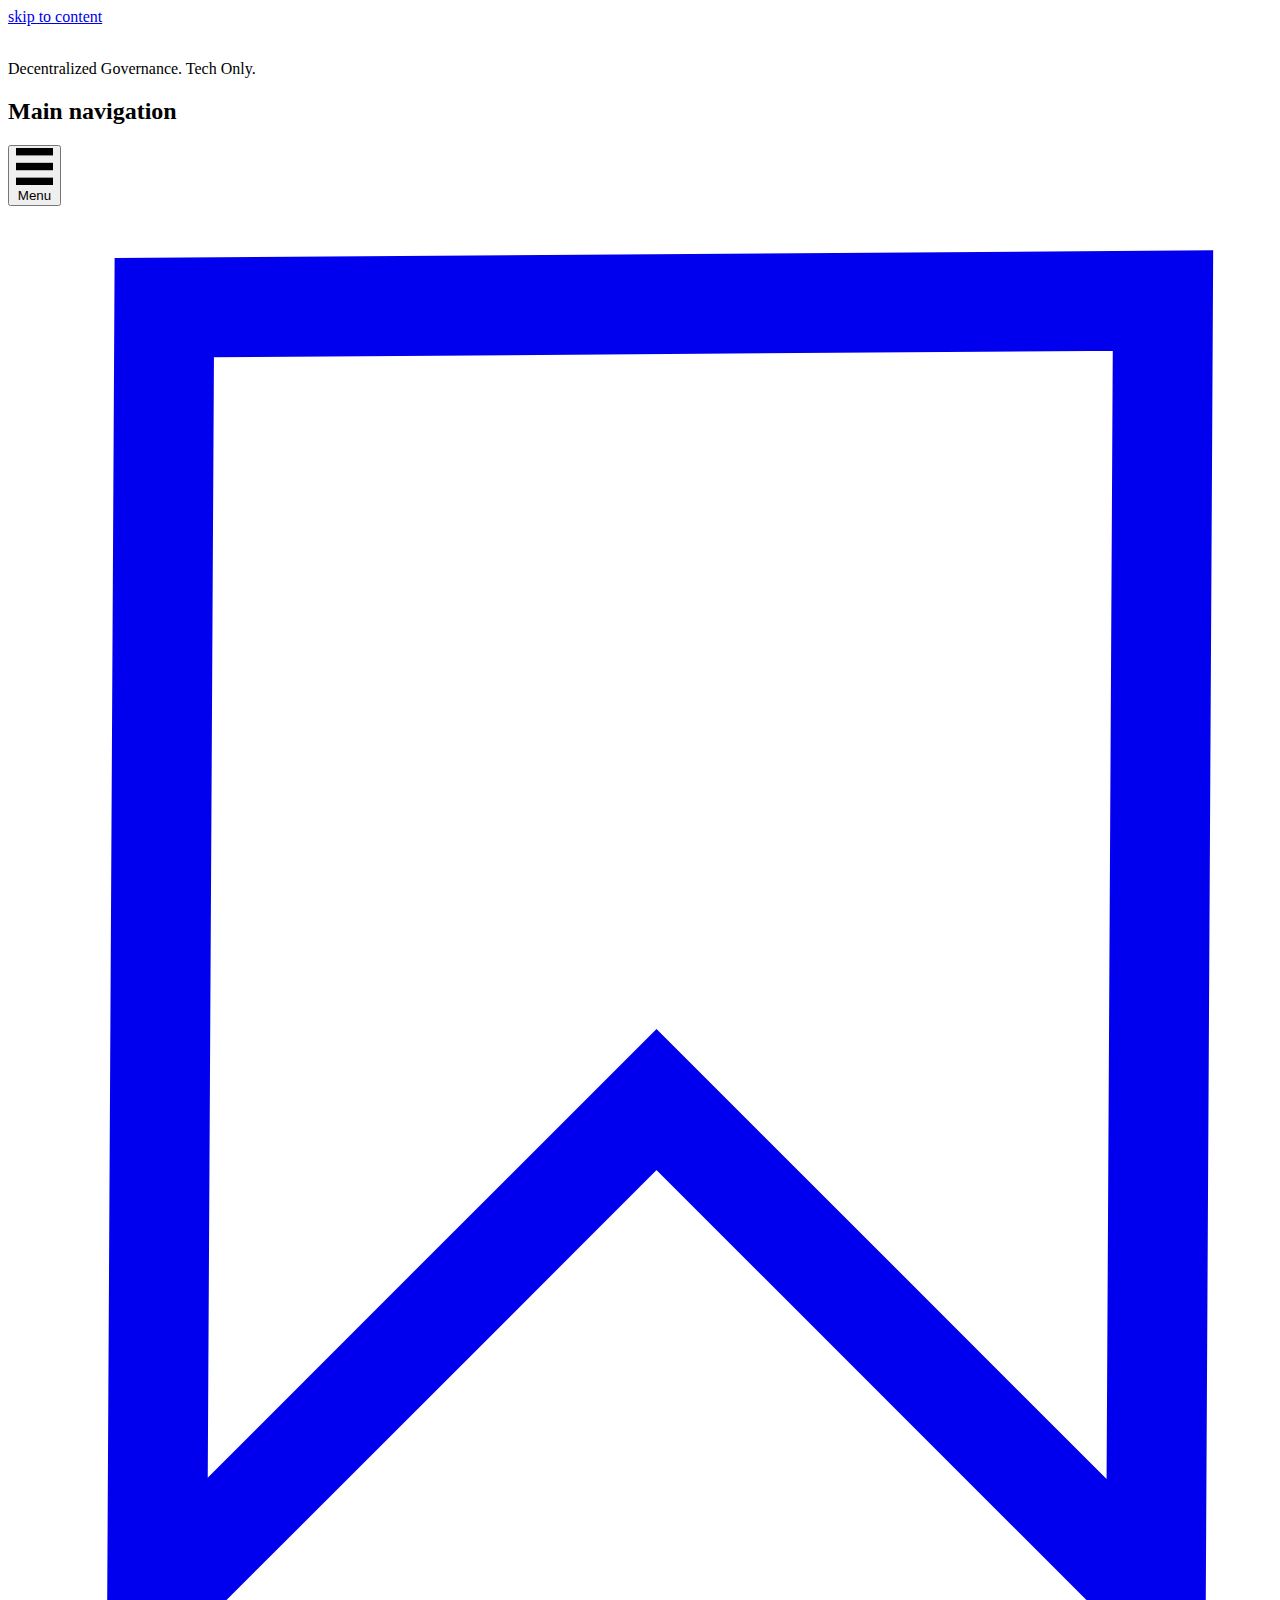
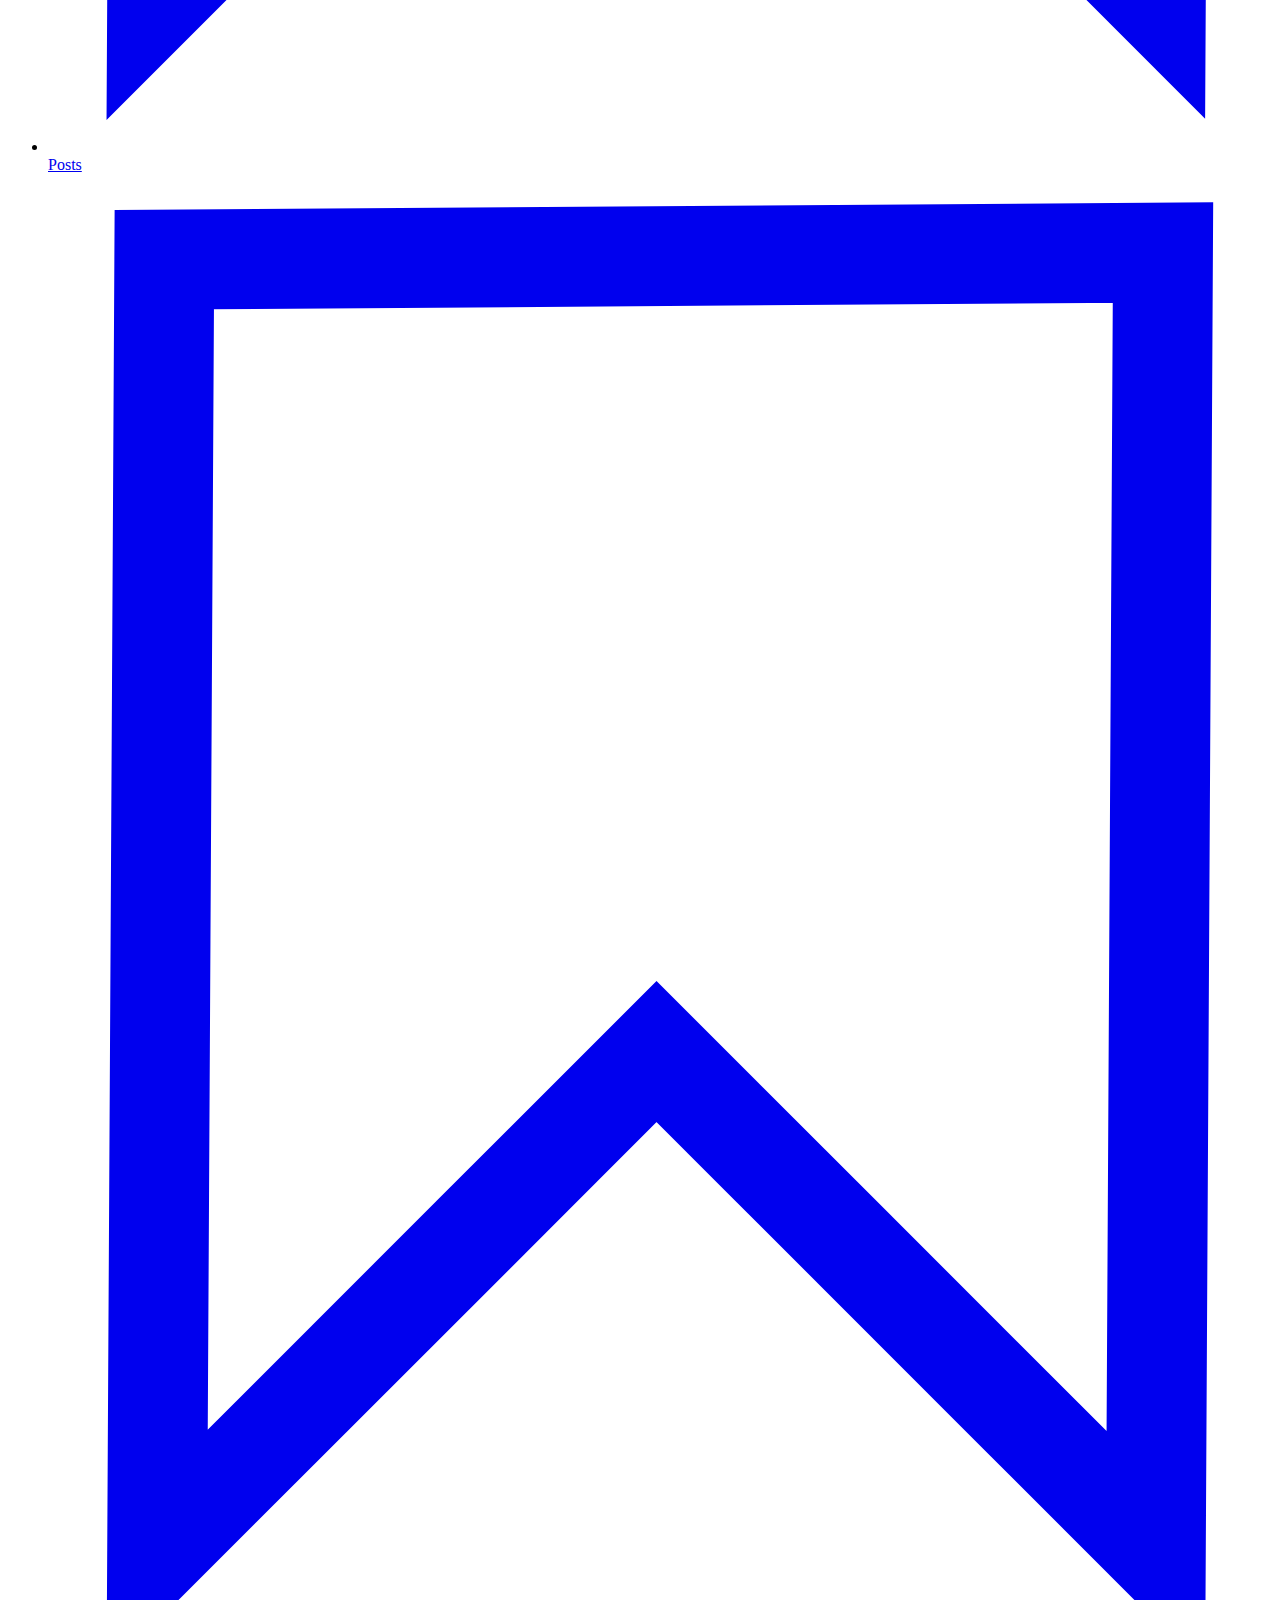
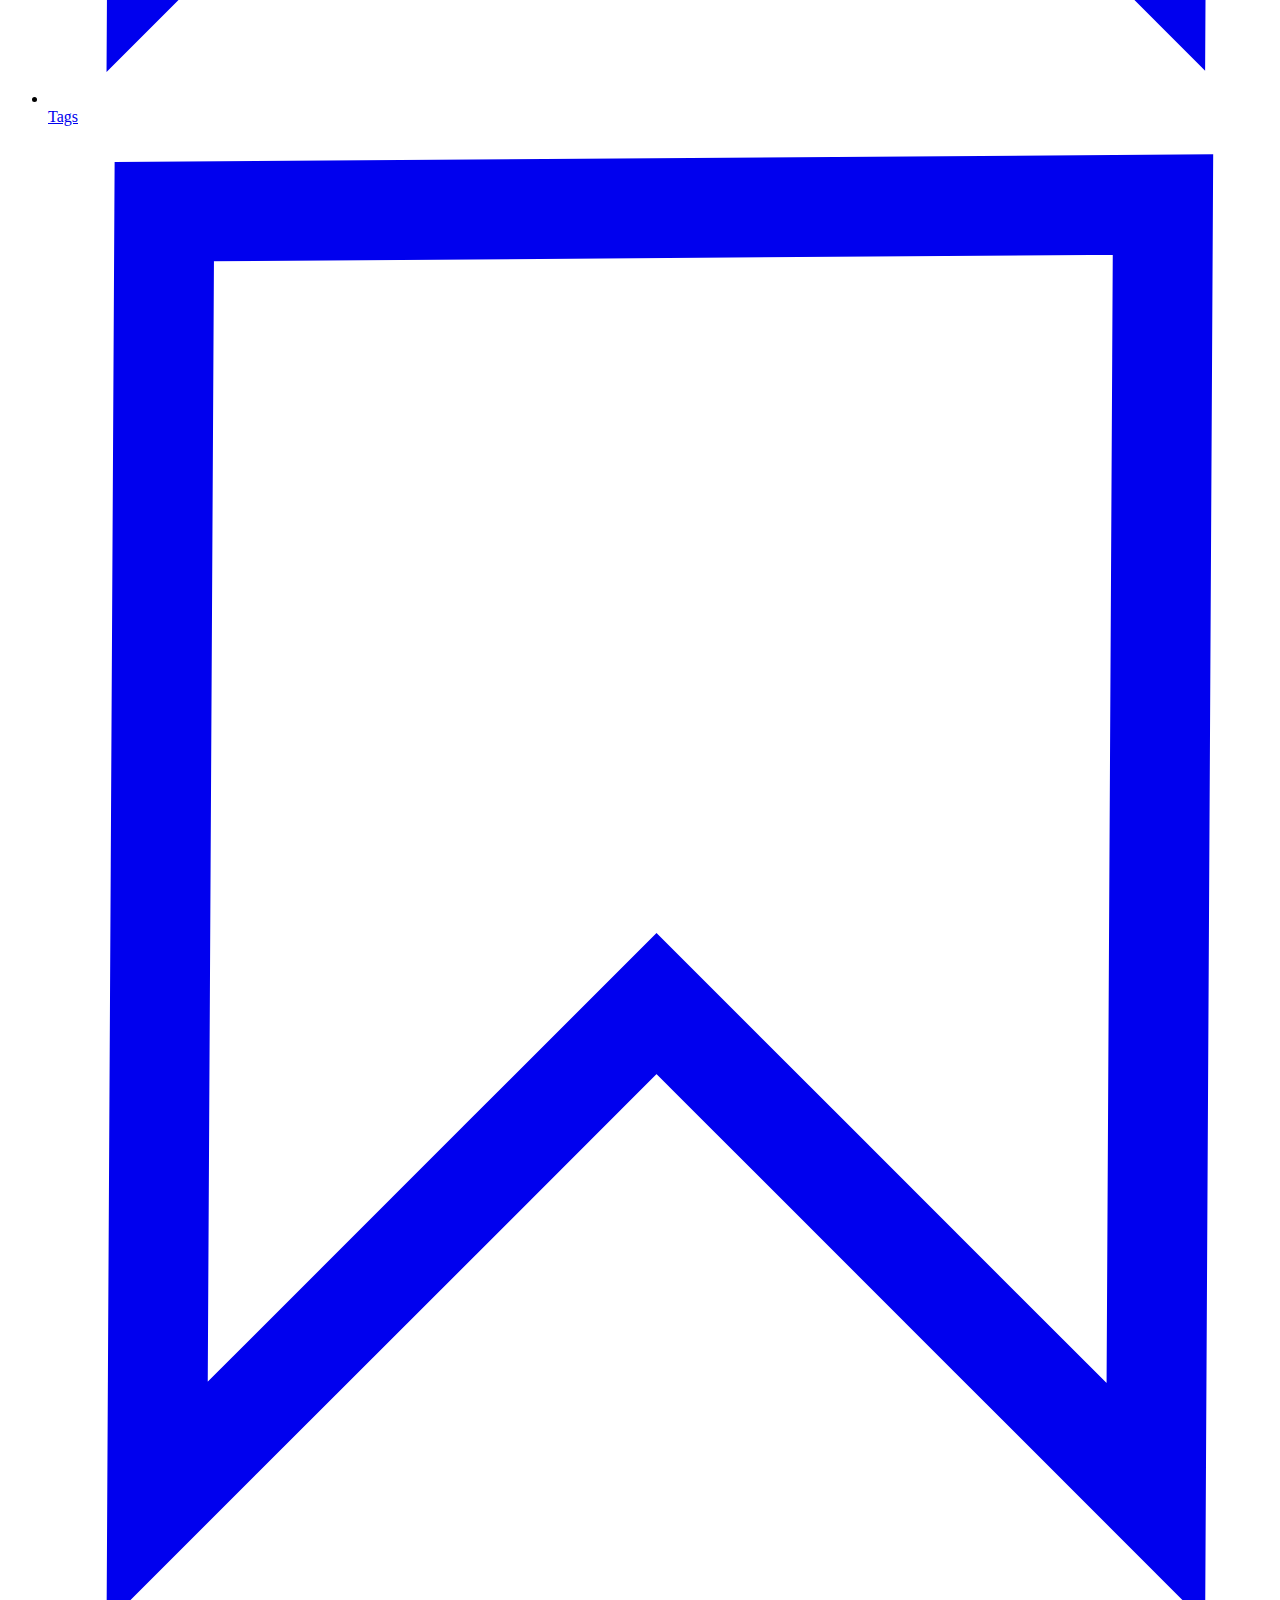
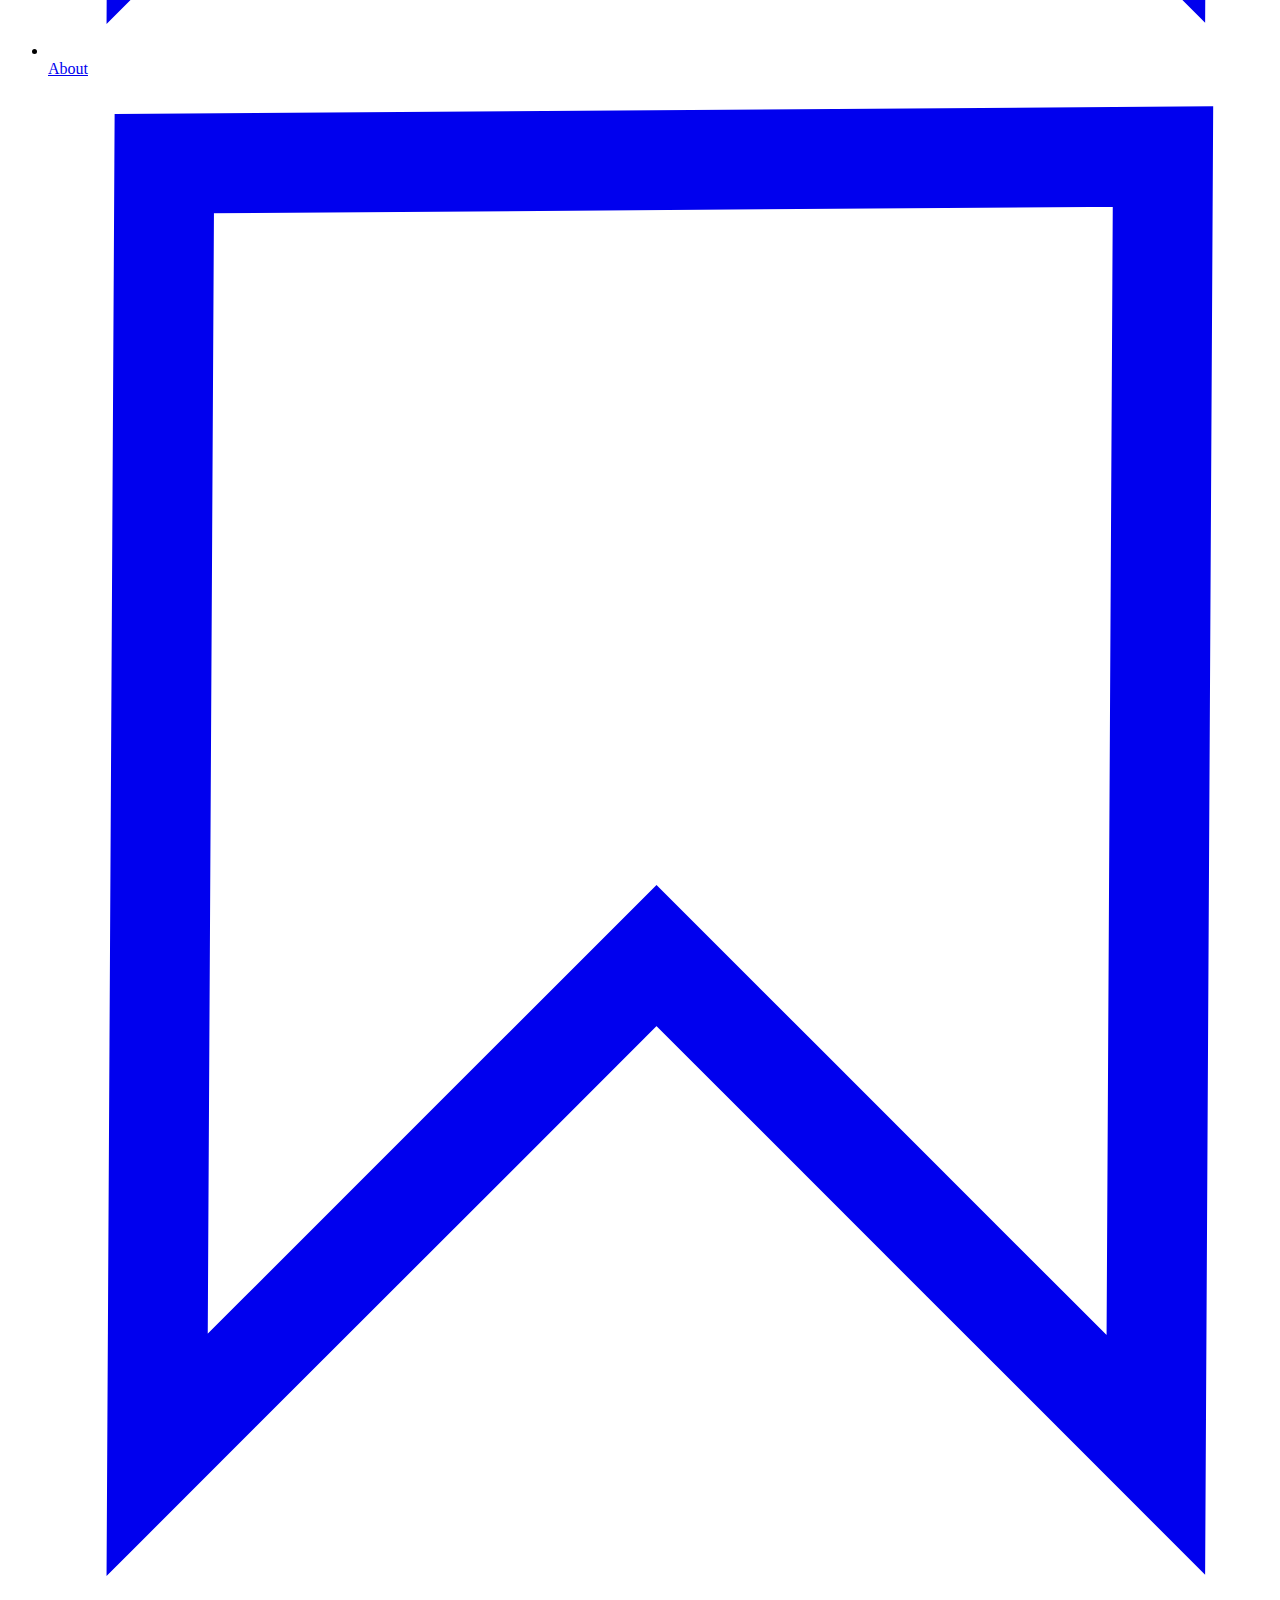
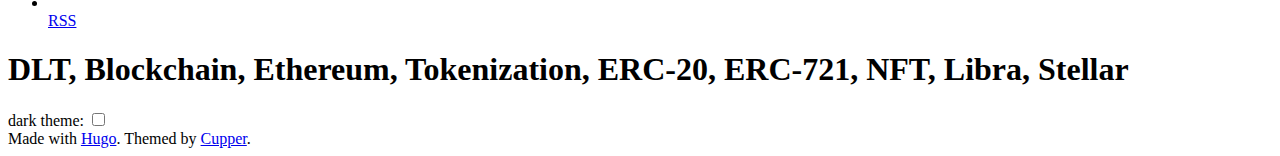
==== public/dlt-blockchain-ethereum-tokenization-erc-20-erc-721-nft-libra-stellar/index.html @ 3ea75289 "Add Hugo GH-Pages and GH-Actions" ====
<!DOCTYPE html>
<html lang="en">
  <head>
  <meta charset="utf-8">
  <meta name="viewport" content="width=device-width, initial-scale=1.0">
  <meta http-equiv="X-UA-Compatible" content="IE=edge">

  <meta name="generator" content="Hugo 0.70.0" />
  <link rel="canonical" href="https://blockchainers.tech/dlt-blockchain-ethereum-tokenization-erc-20-erc-721-nft-libra-stellar/">

  

  <link rel="apple-touch-icon" sizes="180x180" href="/apple-touch-icon.png">
  <link rel="icon" type="image/png" sizes="32x32" href="/favicon-32x32.png">
  <link rel="icon" type="image/png" sizes="16x16" href="/favicon-16x16.png">
  <link rel="manifest" href="/site.webmanifest">
  <link rel="mask-icon" href="/safari-pinned-tab.svg" color="#000000">
  <meta name="msapplication-TileColor" content="#ffffff">
  <meta name="theme-color" content="#ffffff">

  <link rel="stylesheet" href="https://blockchainers.tech/css/prism.css" media="none" onload="this.media='all';">

  
  
  <link rel="stylesheet" type="text/css" href="https://blockchainers.tech/css/styles.css">

  <style id="inverter" media="none">
    .intro-and-nav, .main-and-footer { filter: invert(100%) }
    * { background-color: inherit }
    img:not([src*=".svg"]), .colors, iframe, .demo-container { filter: invert(100%) }
  </style>

  
  
  <title>DLT, Blockchain, Ethereum, Tokenization, ERC-20, ERC-721, NFT, Libra, Stellar | blockchainers.tech</title>
</head>

  <body>
    <a href="#main">skip to content</a>
    <svg style="display: none">
  <symbol id="bookmark" viewBox="0 0 40 50">
   <g transform="translate(2266 3206.2)">
    <path style="stroke:currentColor;stroke-width:3.2637;fill:none" d="m-2262.2-3203.4-.2331 42.195 16.319-16.318 16.318 16.318.2331-42.428z"/>
   </g>
  </symbol>

  <symbol id="w3c" viewBox="0 0 127.09899 67.763">
   <text font-size="83" style="font-size:83px;font-family:Trebuchet;letter-spacing:-12;fill-opacity:0" letter-spacing="-12" y="67.609352" x="-26.782778">W3C</text>
   <text font-size="83" style="font-size:83px;font-weight:bold;font-family:Trebuchet;fill-opacity:0" y="67.609352" x="153.21722" font-weight="bold">SVG</text>
   <path style="fill:currentColor;image-rendering:optimizeQuality;shape-rendering:geometricPrecision" d="m33.695.377 12.062 41.016 12.067-41.016h8.731l-19.968 67.386h-.831l-12.48-41.759-12.479 41.759h-.832l-19.965-67.386h8.736l12.061 41.016 8.154-27.618-3.993-13.397h8.737z"/>
   <path style="fill:currentColor;image-rendering:optimizeQuality;shape-rendering:geometricPrecision" d="m91.355 46.132c0 6.104-1.624 11.234-4.862 15.394-3.248 4.158-7.45 6.237-12.607 6.237-3.882 0-7.263-1.238-10.148-3.702-2.885-2.47-5.02-5.812-6.406-10.022l6.82-2.829c1.001 2.552 2.317 4.562 3.953 6.028 1.636 1.469 3.56 2.207 5.781 2.207 2.329 0 4.3-1.306 5.909-3.911 1.609-2.606 2.411-5.738 2.411-9.401 0-4.049-.861-7.179-2.582-9.399-1.995-2.604-5.129-3.912-9.397-3.912h-3.327v-3.991l11.646-20.133h-14.062l-3.911 6.655h-2.493v-14.976h32.441v4.075l-12.31 21.217c4.324 1.385 7.596 3.911 9.815 7.571 2.22 3.659 3.329 7.953 3.329 12.892z"/>
   <path style="fill:currentColor;image-rendering:optimizeQuality;shape-rendering:geometricPrecision" d="m125.21 0 1.414 8.6-5.008 9.583s-1.924-4.064-5.117-6.314c-2.693-1.899-4.447-2.309-7.186-1.746-3.527.73-7.516 4.938-9.258 10.13-2.084 6.21-2.104 9.218-2.178 11.978-.115 4.428.58 7.043.58 7.043s-3.04-5.626-3.011-13.866c.018-5.882.947-11.218 3.666-16.479 2.404-4.627 5.954-7.404 9.114-7.728 3.264-.343 5.848 1.229 7.841 2.938 2.089 1.788 4.213 5.698 4.213 5.698l4.94-9.837z"/>
   <path style="fill:currentColor;image-rendering:optimizeQuality;shape-rendering:geometricPrecision" d="m125.82 48.674s-2.208 3.957-3.589 5.48c-1.379 1.524-3.849 4.209-6.896 5.555-3.049 1.343-4.646 1.598-7.661 1.306-3.01-.29-5.807-2.032-6.786-2.764-.979-.722-3.486-2.864-4.897-4.854-1.42-2-3.634-5.995-3.634-5.995s1.233 4.001 2.007 5.699c.442.977 1.81 3.965 3.749 6.572 1.805 2.425 5.315 6.604 10.652 7.545 5.336.945 9.002-1.449 9.907-2.031.907-.578 2.819-2.178 4.032-3.475 1.264-1.351 2.459-3.079 3.116-4.108.487-.758 1.276-2.286 1.276-2.286l-1.276-6.644z"/>
  </symbol>

  <symbol id="tag" viewBox="0 0 177.16535 177.16535">
    <g transform="translate(0 -875.2)">
     <path style="fill-rule:evenodd;stroke-width:0;fill:currentColor" d="m159.9 894.3-68.79 8.5872-75.42 77.336 61.931 60.397 75.429-76.565 6.8495-69.755zm-31.412 31.835a10.813 10.813 0 0 1 1.8443 2.247 10.813 10.813 0 0 1 -3.5174 14.872l-.0445.0275a10.813 10.813 0 0 1 -14.86 -3.5714 10.813 10.813 0 0 1 3.5563 -14.863 10.813 10.813 0 0 1 13.022 1.2884z"/>
    </g>
  </symbol>

  <symbol id="balloon" viewBox="0 0 141.73228 177.16535">
   <g transform="translate(0 -875.2)">
    <g>
     <path style="fill:currentColor" d="m68.156 882.83-.88753 1.4269c-4.9564 7.9666-6.3764 17.321-5.6731 37.378.36584 10.437 1.1246 23.51 1.6874 29.062.38895 3.8372 3.8278 32.454 4.6105 38.459 4.6694-.24176 9.2946.2879 14.377 1.481 1.2359-3.2937 5.2496-13.088 8.886-21.623 6.249-14.668 8.4128-21.264 10.253-31.252 1.2464-6.7626 1.6341-12.156 1.4204-19.764-.36325-12.93-2.1234-19.487-6.9377-25.843-2.0833-2.7507-6.9865-7.6112-7.9127-7.8436-.79716-.20019-6.6946-1.0922-6.7755-1.0248-.02213.0182-5.0006-.41858-7.5248-.22808l-2.149-.22808h-3.3738z"/>
     <path style="fill:currentColor" d="m61.915 883.28-3.2484.4497c-1.7863.24724-3.5182.53481-3.8494.63994-2.4751.33811-4.7267.86957-6.7777 1.5696-.28598 0-1.0254.20146-2.3695.58589-5.0418 1.4418-6.6374 2.2604-8.2567 4.2364-6.281 7.6657-11.457 18.43-12.932 26.891-1.4667 8.4111.71353 22.583 5.0764 32.996 3.8064 9.0852 13.569 25.149 22.801 37.517 1.3741 1.841 2.1708 2.9286 2.4712 3.5792 3.5437-1.1699 6.8496-1.9336 10.082-2.3263-1.3569-5.7831-4.6968-21.86-6.8361-33.002-.92884-4.8368-2.4692-14.322-3.2452-19.991-.68557-5.0083-.77707-6.9534-.74159-15.791.04316-10.803.41822-16.162 1.5026-21.503 1.4593-5.9026 3.3494-11.077 6.3247-15.852z"/>
     <path style="fill:currentColor" d="m94.499 885.78c-.10214-.0109-.13691 0-.0907.0409.16033.13489 1.329 1.0675 2.5976 2.0723 6.7003 5.307 11.273 14.568 12.658 25.638.52519 4.1949.24765 14.361-.5059 18.523-2.4775 13.684-9.7807 32.345-20.944 53.519l-3.0559 5.7971c2.8082.76579 5.7915 1.727 8.9926 2.8441 11.562-11.691 18.349-19.678 24.129-28.394 7.8992-11.913 11.132-20.234 12.24-31.518.98442-10.02-1.5579-20.876-6.7799-28.959-.2758-.4269-.57803-.86856-.89617-1.3166-3.247-6.13-9.752-12.053-21.264-16.131-2.3687-.86369-6.3657-2.0433-7.0802-2.1166z"/>
     <path style="fill:currentColor" d="m32.52 892.22c-.20090-.13016-1.4606.81389-3.9132 2.7457-11.486 9.0476-17.632 24.186-16.078 39.61.79699 7.9138 2.4066 13.505 5.9184 20.562 5.8577 11.77 14.749 23.219 30.087 38.74.05838.059.12188.1244.18052.1838 1.3166-.5556 2.5965-1.0618 3.8429-1.5199-.66408-.32448-1.4608-1.3297-3.8116-4.4602-5.0951-6.785-8.7512-11.962-13.051-18.486-5.1379-7.7948-5.0097-7.5894-8.0586-13.054-6.2097-11.13-8.2674-17.725-8.6014-27.563-.21552-6.3494.13041-9.2733 1.775-14.987 2.1832-7.5849 3.9273-10.986 9.2693-18.07 1.7839-2.3656 2.6418-3.57 2.4409-3.7003z"/>
     <path style="fill:currentColor" d="m69.133 992.37c-6.2405.0309-12.635.76718-19.554 2.5706 4.6956 4.7759 9.935 10.258 12.05 12.625l4.1272 4.6202h11.493l3.964-4.4516c2.0962-2.3541 7.4804-7.9845 12.201-12.768-8.378-1.4975-16.207-2.6353-24.281-2.5955z"/>
     <rect style="stroke-width:0;fill:currentColor" ry="2.0328" height="27.746" width="22.766" y="1017.7" x="60.201"/>
    </g>
   </g>
  </symbol>

  <symbol id="info" viewBox="0 0 41.667 41.667">
   <g transform="translate(-37.035 -1004.6)">
    <path style="stroke-linejoin:round;stroke:currentColor;stroke-linecap:round;stroke-width:3.728;fill:none" d="m76.25 1030.2a18.968 18.968 0 0 1 -23.037 13.709 18.968 18.968 0 0 1 -13.738 -23.019 18.968 18.968 0 0 1 23.001 -13.768 18.968 18.968 0 0 1 13.798 22.984"/>
    <g transform="matrix(1.1146 0 0 1.1146 -26.276 -124.92)">
     <path style="stroke:currentColor;stroke-linecap:round;stroke-width:3.728;fill:none" d="m75.491 1039.5v-8.7472"/>
     <path style="stroke-width:0;fill:currentColor" transform="scale(-1)" d="m-73.193-1024.5a2.3719 2.3719 0 0 1 -2.8807 1.7142 2.3719 2.3719 0 0 1 -1.718 -2.8785 2.3719 2.3719 0 0 1 2.8763 -1.7217 2.3719 2.3719 0 0 1 1.7254 2.8741"/>
    </g>
   </g>
  </symbol>

  <symbol id="warning" viewBox="0 0 48.430474 41.646302">
    <g transform="translate(-1.1273 -1010.2)">
     <path style="stroke-linejoin:round;stroke:currentColor;stroke-linecap:round;stroke-width:4.151;fill:none" d="m25.343 1012.3-22.14 37.496h44.28z"/>
     <path style="stroke:currentColor;stroke-linecap:round;stroke-width:4.1512;fill:none" d="m25.54 1027.7v8.7472"/>
     <path style="stroke-width:0;fill:currentColor" d="m27.839 1042.8a2.3719 2.3719 0 0 1 -2.8807 1.7143 2.3719 2.3719 0 0 1 -1.718 -2.8785 2.3719 2.3719 0 0 1 2.8763 -1.7217 2.3719 2.3719 0 0 1 1.7254 2.8741"/>
    </g>
  </symbol>

  <symbol id="menu" viewBox="0 0 50 50">
     <rect style="stroke-width:0;fill:currentColor" height="10" width="50" y="0" x="0"/>
     <rect style="stroke-width:0;fill:currentColor" height="10" width="50" y="20" x="0"/>
     <rect style="stroke-width:0;fill:currentColor" height="10" width="50" y="40" x="0"/>
   </symbol>

   <symbol id="link" viewBox="0 0 50 50">
    <g transform="translate(0 -1002.4)">
     <g transform="matrix(.095670 0 0 .095670 2.3233 1004.9)">
      <g>
       <path style="stroke-width:0;fill:currentColor" d="m452.84 192.9-128.65 128.65c-35.535 35.54-93.108 35.54-128.65 0l-42.881-42.886 42.881-42.876 42.884 42.876c11.845 11.822 31.064 11.846 42.886 0l128.64-128.64c11.816-11.831 11.816-31.066 0-42.9l-42.881-42.881c-11.822-11.814-31.064-11.814-42.887 0l-45.928 45.936c-21.292-12.531-45.491-17.905-69.449-16.291l72.501-72.526c35.535-35.521 93.136-35.521 128.64 0l42.886 42.881c35.535 35.523 35.535 93.141-.001 128.66zm-254.28 168.51-45.903 45.9c-11.845 11.846-31.064 11.817-42.881 0l-42.884-42.881c-11.845-11.821-11.845-31.041 0-42.886l128.65-128.65c11.819-11.814 31.069-11.814 42.884 0l42.886 42.886 42.876-42.886-42.876-42.881c-35.54-35.521-93.113-35.521-128.65 0l-128.65 128.64c-35.538 35.545-35.538 93.146 0 128.65l42.883 42.882c35.51 35.54 93.11 35.54 128.65 0l72.496-72.499c-23.956 1.597-48.092-3.784-69.474-16.283z"/>
      </g>
     </g>
    </g>
  </symbol>

  <symbol id="doc" viewBox="0 0 35 45">
   <g transform="translate(-147.53 -539.83)">
    <path style="stroke:currentColor;stroke-width:2.4501;fill:none" d="m149.38 542.67v39.194h31.354v-39.194z"/>
    <g style="stroke-width:25" transform="matrix(.098003 0 0 .098003 133.69 525.96)">
     <path d="m220 252.36h200" style="stroke:currentColor;stroke-width:25;fill:none"/>
     <path style="stroke:currentColor;stroke-width:25;fill:none" d="m220 409.95h200"/>
     <path d="m220 488.74h200" style="stroke:currentColor;stroke-width:25;fill:none"/>
     <path d="m220 331.15h200" style="stroke:currentColor;stroke-width:25;fill:none"/>
    </g>
   </g>
 </symbol>

 <symbol id="tick" viewBox="0 0 177.16535 177.16535">
  <g transform="translate(0 -875.2)">
   <rect style="stroke-width:0;fill:currentColor" transform="rotate(30)" height="155" width="40" y="702.99" x="556.82"/>
   <rect style="stroke-width:0;fill:currentColor" transform="rotate(30)" height="40" width="90.404" y="817.99" x="506.42"/>
  </g>
 </symbol>
</svg>

    <div class="wrapper">
      <header class="intro-and-nav" role="banner">
  <div>
    <div class="intro">
      <a class="logo" href="/" aria-label="blockchainers.tech home page">
        <img src="https://blockchainers.tech/images/logo.svg" alt="">
      </a>
      <p class="library-desc">
        
          Decentralized Governance. Tech Only.
        
      </p>
    </div>
    <nav id="patterns-nav" class="patterns" role="navigation">
  <h2 class="vh">Main navigation</h2>
  <button id="menu-button" aria-expanded="false">
    <svg viewBox="0 0 50 50" aria-hidden="true" focusable="false">
      <use xlink:href="#menu"></use>
    </svg>
    Menu
  </button>
  
  <ul id="patterns-list">
  
    <li class="pattern">
      
      
      
      
      <a href="/post/" >
        <svg class="bookmark-icon" aria-hidden="true" focusable="false" viewBox="0 0 40 50">
          <use xlink:href="#bookmark"></use>
        </svg>
        <span class="text">Posts</span>
      </a>
    </li>
  
    <li class="pattern">
      
      
      
      
      <a href="/tags/" >
        <svg class="bookmark-icon" aria-hidden="true" focusable="false" viewBox="0 0 40 50">
          <use xlink:href="#bookmark"></use>
        </svg>
        <span class="text">Tags</span>
      </a>
    </li>
  
    <li class="pattern">
      
      
      
      
      <a href="/about/" >
        <svg class="bookmark-icon" aria-hidden="true" focusable="false" viewBox="0 0 40 50">
          <use xlink:href="#bookmark"></use>
        </svg>
        <span class="text">About</span>
      </a>
    </li>
  
    <li class="pattern">
      
      
      
      
      <a href="/index.xml" >
        <svg class="bookmark-icon" aria-hidden="true" focusable="false" viewBox="0 0 40 50">
          <use xlink:href="#bookmark"></use>
        </svg>
        <span class="text">RSS</span>
      </a>
    </li>
  
  </ul>
</nav>
  </div>
</header>
      <div class="main-and-footer">
        <div>
          
  <main id="main">
    <h1>DLT, Blockchain, Ethereum, Tokenization, ERC-20, ERC-721, NFT, Libra, Stellar</h1>
    <ul class="patterns-list">
      
    </ul>
  </main>

          <footer role="contentinfo">
  <div>
    <label for="themer">
      dark theme: <input type="checkbox" id="themer" class="vh">
      <span aria-hidden="true"></span>
    </label>
  </div>
  
    Made with <a href="https://gohugo.io/">Hugo</a>. Themed by <a href="https://github.com/zwbetz-gh/cupper-hugo-theme">Cupper</a>.
  
</footer>

        </div>
      </div>
    </div>
    <script src="https://blockchainers.tech/js/prism.js"></script>
<script src="https://blockchainers.tech/js/dom-scripts.js"></script>

    
    
  

  </body>
</html>
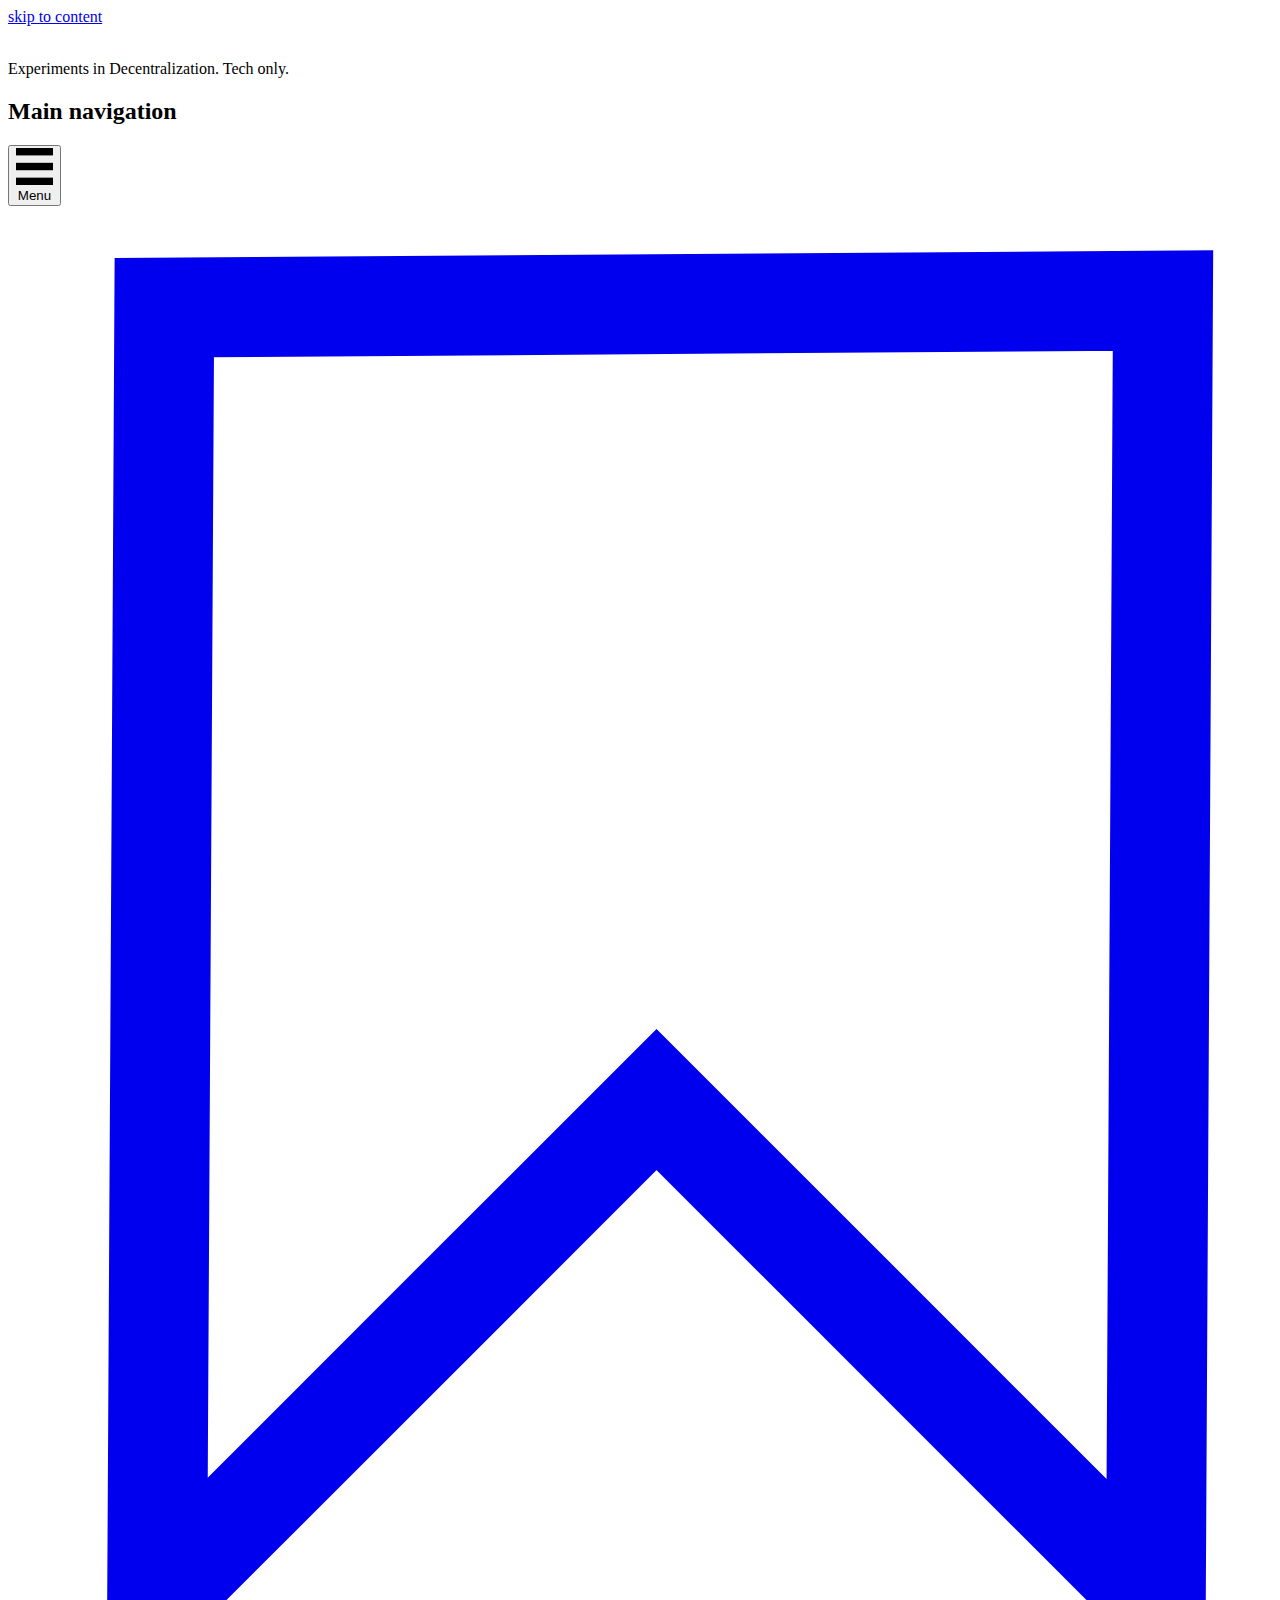
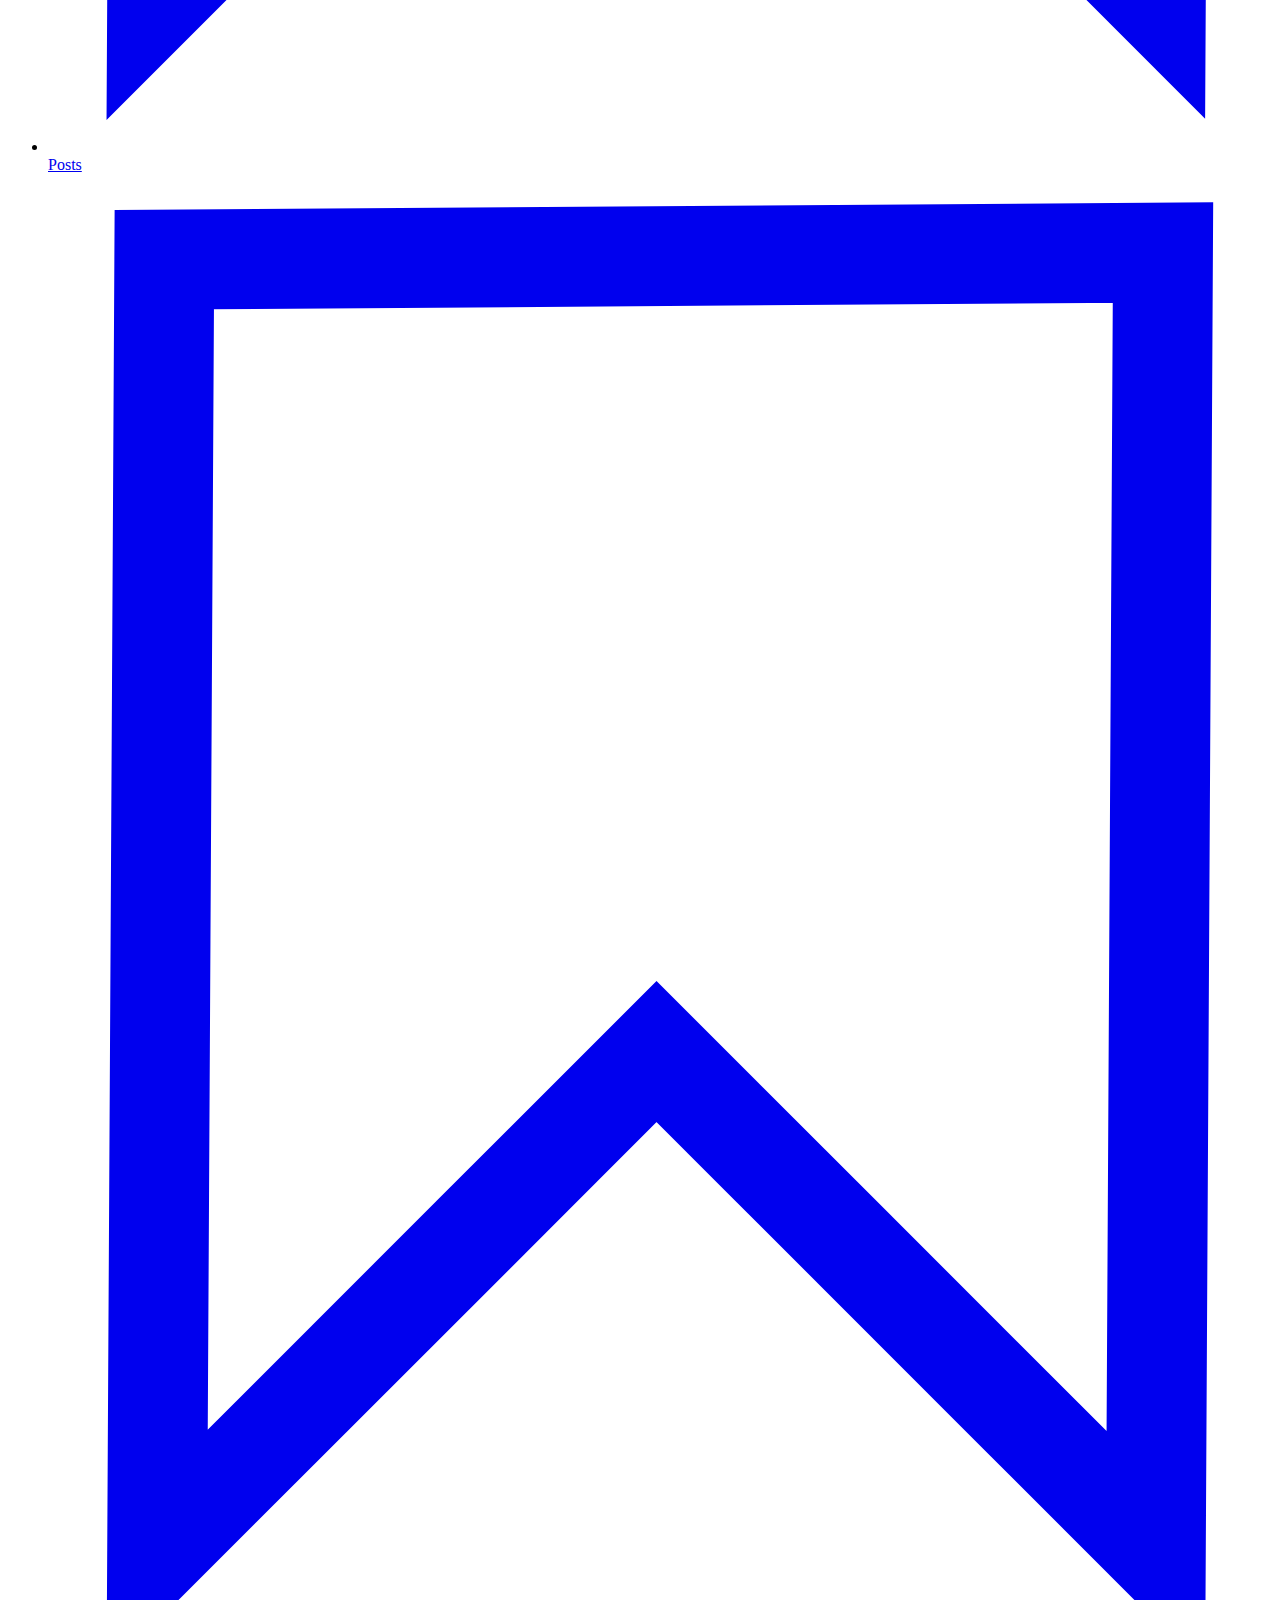
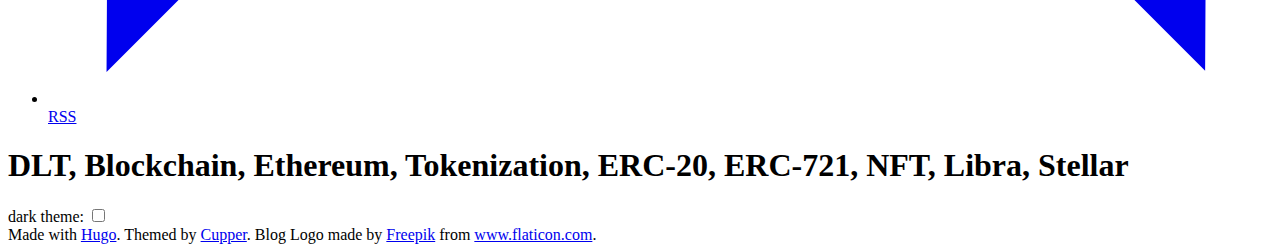
==== commit 18f48bc0: "add new styling and images" ====
--- a/public/dlt-blockchain-ethereum-tokenization-erc-20-erc-721-nft-libra-stellar/index.html
+++ b/public/dlt-blockchain-ethereum-tokenization-erc-20-erc-721-nft-libra-stellar/index.html
@@ -1,242 +1,3 @@
-<!DOCTYPE html>
-<html lang="en">
-  <head>
-  <meta charset="utf-8">
-  <meta name="viewport" content="width=device-width, initial-scale=1.0">
-  <meta http-equiv="X-UA-Compatible" content="IE=edge">
-
-  <meta name="generator" content="Hugo 0.70.0" />
-  <link rel="canonical" href="https://blockchainers.tech/dlt-blockchain-ethereum-tokenization-erc-20-erc-721-nft-libra-stellar/">
-
-  
-
-  <link rel="apple-touch-icon" sizes="180x180" href="/apple-touch-icon.png">
-  <link rel="icon" type="image/png" sizes="32x32" href="/favicon-32x32.png">
-  <link rel="icon" type="image/png" sizes="16x16" href="/favicon-16x16.png">
-  <link rel="manifest" href="/site.webmanifest">
-  <link rel="mask-icon" href="/safari-pinned-tab.svg" color="#000000">
-  <meta name="msapplication-TileColor" content="#ffffff">
-  <meta name="theme-color" content="#ffffff">
-
-  <link rel="stylesheet" href="https://blockchainers.tech/css/prism.css" media="none" onload="this.media='all';">
-
-  
-  
-  <link rel="stylesheet" type="text/css" href="https://blockchainers.tech/css/styles.css">
-
-  <style id="inverter" media="none">
-    .intro-and-nav, .main-and-footer { filter: invert(100%) }
-    * { background-color: inherit }
-    img:not([src*=".svg"]), .colors, iframe, .demo-container { filter: invert(100%) }
-  </style>
-
-  
-  
-  <title>DLT, Blockchain, Ethereum, Tokenization, ERC-20, ERC-721, NFT, Libra, Stellar | blockchainers.tech</title>
-</head>
-
-  <body>
-    <a href="#main">skip to content</a>
-    <svg style="display: none">
-  <symbol id="bookmark" viewBox="0 0 40 50">
-   <g transform="translate(2266 3206.2)">
-    <path style="stroke:currentColor;stroke-width:3.2637;fill:none" d="m-2262.2-3203.4-.2331 42.195 16.319-16.318 16.318 16.318.2331-42.428z"/>
-   </g>
-  </symbol>
-
-  <symbol id="w3c" viewBox="0 0 127.09899 67.763">
-   <text font-size="83" style="font-size:83px;font-family:Trebuchet;letter-spacing:-12;fill-opacity:0" letter-spacing="-12" y="67.609352" x="-26.782778">W3C</text>
-   <text font-size="83" style="font-size:83px;font-weight:bold;font-family:Trebuchet;fill-opacity:0" y="67.609352" x="153.21722" font-weight="bold">SVG</text>
-   <path style="fill:currentColor;image-rendering:optimizeQuality;shape-rendering:geometricPrecision" d="m33.695.377 12.062 41.016 12.067-41.016h8.731l-19.968 67.386h-.831l-12.48-41.759-12.479 41.759h-.832l-19.965-67.386h8.736l12.061 41.016 8.154-27.618-3.993-13.397h8.737z"/>
-   <path style="fill:currentColor;image-rendering:optimizeQuality;shape-rendering:geometricPrecision" d="m91.355 46.132c0 6.104-1.624 11.234-4.862 15.394-3.248 4.158-7.45 6.237-12.607 6.237-3.882 0-7.263-1.238-10.148-3.702-2.885-2.47-5.02-5.812-6.406-10.022l6.82-2.829c1.001 2.552 2.317 4.562 3.953 6.028 1.636 1.469 3.56 2.207 5.781 2.207 2.329 0 4.3-1.306 5.909-3.911 1.609-2.606 2.411-5.738 2.411-9.401 0-4.049-.861-7.179-2.582-9.399-1.995-2.604-5.129-3.912-9.397-3.912h-3.327v-3.991l11.646-20.133h-14.062l-3.911 6.655h-2.493v-14.976h32.441v4.075l-12.31 21.217c4.324 1.385 7.596 3.911 9.815 7.571 2.22 3.659 3.329 7.953 3.329 12.892z"/>
-   <path style="fill:currentColor;image-rendering:optimizeQuality;shape-rendering:geometricPrecision" d="m125.21 0 1.414 8.6-5.008 9.583s-1.924-4.064-5.117-6.314c-2.693-1.899-4.447-2.309-7.186-1.746-3.527.73-7.516 4.938-9.258 10.13-2.084 6.21-2.104 9.218-2.178 11.978-.115 4.428.58 7.043.58 7.043s-3.04-5.626-3.011-13.866c.018-5.882.947-11.218 3.666-16.479 2.404-4.627 5.954-7.404 9.114-7.728 3.264-.343 5.848 1.229 7.841 2.938 2.089 1.788 4.213 5.698 4.213 5.698l4.94-9.837z"/>
-   <path style="fill:currentColor;image-rendering:optimizeQuality;shape-rendering:geometricPrecision" d="m125.82 48.674s-2.208 3.957-3.589 5.48c-1.379 1.524-3.849 4.209-6.896 5.555-3.049 1.343-4.646 1.598-7.661 1.306-3.01-.29-5.807-2.032-6.786-2.764-.979-.722-3.486-2.864-4.897-4.854-1.42-2-3.634-5.995-3.634-5.995s1.233 4.001 2.007 5.699c.442.977 1.81 3.965 3.749 6.572 1.805 2.425 5.315 6.604 10.652 7.545 5.336.945 9.002-1.449 9.907-2.031.907-.578 2.819-2.178 4.032-3.475 1.264-1.351 2.459-3.079 3.116-4.108.487-.758 1.276-2.286 1.276-2.286l-1.276-6.644z"/>
-  </symbol>
-
-  <symbol id="tag" viewBox="0 0 177.16535 177.16535">
-    <g transform="translate(0 -875.2)">
-     <path style="fill-rule:evenodd;stroke-width:0;fill:currentColor" d="m159.9 894.3-68.79 8.5872-75.42 77.336 61.931 60.397 75.429-76.565 6.8495-69.755zm-31.412 31.835a10.813 10.813 0 0 1 1.8443 2.247 10.813 10.813 0 0 1 -3.5174 14.872l-.0445.0275a10.813 10.813 0 0 1 -14.86 -3.5714 10.813 10.813 0 0 1 3.5563 -14.863 10.813 10.813 0 0 1 13.022 1.2884z"/>
-    </g>
-  </symbol>
-
-  <symbol id="balloon" viewBox="0 0 141.73228 177.16535">
-   <g transform="translate(0 -875.2)">
-    <g>
-     <path style="fill:currentColor" d="m68.156 882.83-.88753 1.4269c-4.9564 7.9666-6.3764 17.321-5.6731 37.378.36584 10.437 1.1246 23.51 1.6874 29.062.38895 3.8372 3.8278 32.454 4.6105 38.459 4.6694-.24176 9.2946.2879 14.377 1.481 1.2359-3.2937 5.2496-13.088 8.886-21.623 6.249-14.668 8.4128-21.264 10.253-31.252 1.2464-6.7626 1.6341-12.156 1.4204-19.764-.36325-12.93-2.1234-19.487-6.9377-25.843-2.0833-2.7507-6.9865-7.6112-7.9127-7.8436-.79716-.20019-6.6946-1.0922-6.7755-1.0248-.02213.0182-5.0006-.41858-7.5248-.22808l-2.149-.22808h-3.3738z"/>
-     <path style="fill:currentColor" d="m61.915 883.28-3.2484.4497c-1.7863.24724-3.5182.53481-3.8494.63994-2.4751.33811-4.7267.86957-6.7777 1.5696-.28598 0-1.0254.20146-2.3695.58589-5.0418 1.4418-6.6374 2.2604-8.2567 4.2364-6.281 7.6657-11.457 18.43-12.932 26.891-1.4667 8.4111.71353 22.583 5.0764 32.996 3.8064 9.0852 13.569 25.149 22.801 37.517 1.3741 1.841 2.1708 2.9286 2.4712 3.5792 3.5437-1.1699 6.8496-1.9336 10.082-2.3263-1.3569-5.7831-4.6968-21.86-6.8361-33.002-.92884-4.8368-2.4692-14.322-3.2452-19.991-.68557-5.0083-.77707-6.9534-.74159-15.791.04316-10.803.41822-16.162 1.5026-21.503 1.4593-5.9026 3.3494-11.077 6.3247-15.852z"/>
-     <path style="fill:currentColor" d="m94.499 885.78c-.10214-.0109-.13691 0-.0907.0409.16033.13489 1.329 1.0675 2.5976 2.0723 6.7003 5.307 11.273 14.568 12.658 25.638.52519 4.1949.24765 14.361-.5059 18.523-2.4775 13.684-9.7807 32.345-20.944 53.519l-3.0559 5.7971c2.8082.76579 5.7915 1.727 8.9926 2.8441 11.562-11.691 18.349-19.678 24.129-28.394 7.8992-11.913 11.132-20.234 12.24-31.518.98442-10.02-1.5579-20.876-6.7799-28.959-.2758-.4269-.57803-.86856-.89617-1.3166-3.247-6.13-9.752-12.053-21.264-16.131-2.3687-.86369-6.3657-2.0433-7.0802-2.1166z"/>
-     <path style="fill:currentColor" d="m32.52 892.22c-.20090-.13016-1.4606.81389-3.9132 2.7457-11.486 9.0476-17.632 24.186-16.078 39.61.79699 7.9138 2.4066 13.505 5.9184 20.562 5.8577 11.77 14.749 23.219 30.087 38.74.05838.059.12188.1244.18052.1838 1.3166-.5556 2.5965-1.0618 3.8429-1.5199-.66408-.32448-1.4608-1.3297-3.8116-4.4602-5.0951-6.785-8.7512-11.962-13.051-18.486-5.1379-7.7948-5.0097-7.5894-8.0586-13.054-6.2097-11.13-8.2674-17.725-8.6014-27.563-.21552-6.3494.13041-9.2733 1.775-14.987 2.1832-7.5849 3.9273-10.986 9.2693-18.07 1.7839-2.3656 2.6418-3.57 2.4409-3.7003z"/>
-     <path style="fill:currentColor" d="m69.133 992.37c-6.2405.0309-12.635.76718-19.554 2.5706 4.6956 4.7759 9.935 10.258 12.05 12.625l4.1272 4.6202h11.493l3.964-4.4516c2.0962-2.3541 7.4804-7.9845 12.201-12.768-8.378-1.4975-16.207-2.6353-24.281-2.5955z"/>
-     <rect style="stroke-width:0;fill:currentColor" ry="2.0328" height="27.746" width="22.766" y="1017.7" x="60.201"/>
-    </g>
-   </g>
-  </symbol>
-
-  <symbol id="info" viewBox="0 0 41.667 41.667">
-   <g transform="translate(-37.035 -1004.6)">
-    <path style="stroke-linejoin:round;stroke:currentColor;stroke-linecap:round;stroke-width:3.728;fill:none" d="m76.25 1030.2a18.968 18.968 0 0 1 -23.037 13.709 18.968 18.968 0 0 1 -13.738 -23.019 18.968 18.968 0 0 1 23.001 -13.768 18.968 18.968 0 0 1 13.798 22.984"/>
-    <g transform="matrix(1.1146 0 0 1.1146 -26.276 -124.92)">
-     <path style="stroke:currentColor;stroke-linecap:round;stroke-width:3.728;fill:none" d="m75.491 1039.5v-8.7472"/>
-     <path style="stroke-width:0;fill:currentColor" transform="scale(-1)" d="m-73.193-1024.5a2.3719 2.3719 0 0 1 -2.8807 1.7142 2.3719 2.3719 0 0 1 -1.718 -2.8785 2.3719 2.3719 0 0 1 2.8763 -1.7217 2.3719 2.3719 0 0 1 1.7254 2.8741"/>
-    </g>
-   </g>
-  </symbol>
-
-  <symbol id="warning" viewBox="0 0 48.430474 41.646302">
-    <g transform="translate(-1.1273 -1010.2)">
-     <path style="stroke-linejoin:round;stroke:currentColor;stroke-linecap:round;stroke-width:4.151;fill:none" d="m25.343 1012.3-22.14 37.496h44.28z"/>
-     <path style="stroke:currentColor;stroke-linecap:round;stroke-width:4.1512;fill:none" d="m25.54 1027.7v8.7472"/>
-     <path style="stroke-width:0;fill:currentColor" d="m27.839 1042.8a2.3719 2.3719 0 0 1 -2.8807 1.7143 2.3719 2.3719 0 0 1 -1.718 -2.8785 2.3719 2.3719 0 0 1 2.8763 -1.7217 2.3719 2.3719 0 0 1 1.7254 2.8741"/>
-    </g>
-  </symbol>
-
-  <symbol id="menu" viewBox="0 0 50 50">
-     <rect style="stroke-width:0;fill:currentColor" height="10" width="50" y="0" x="0"/>
-     <rect style="stroke-width:0;fill:currentColor" height="10" width="50" y="20" x="0"/>
-     <rect style="stroke-width:0;fill:currentColor" height="10" width="50" y="40" x="0"/>
-   </symbol>
-
-   <symbol id="link" viewBox="0 0 50 50">
-    <g transform="translate(0 -1002.4)">
-     <g transform="matrix(.095670 0 0 .095670 2.3233 1004.9)">
-      <g>
-       <path style="stroke-width:0;fill:currentColor" d="m452.84 192.9-128.65 128.65c-35.535 35.54-93.108 35.54-128.65 0l-42.881-42.886 42.881-42.876 42.884 42.876c11.845 11.822 31.064 11.846 42.886 0l128.64-128.64c11.816-11.831 11.816-31.066 0-42.9l-42.881-42.881c-11.822-11.814-31.064-11.814-42.887 0l-45.928 45.936c-21.292-12.531-45.491-17.905-69.449-16.291l72.501-72.526c35.535-35.521 93.136-35.521 128.64 0l42.886 42.881c35.535 35.523 35.535 93.141-.001 128.66zm-254.28 168.51-45.903 45.9c-11.845 11.846-31.064 11.817-42.881 0l-42.884-42.881c-11.845-11.821-11.845-31.041 0-42.886l128.65-128.65c11.819-11.814 31.069-11.814 42.884 0l42.886 42.886 42.876-42.886-42.876-42.881c-35.54-35.521-93.113-35.521-128.65 0l-128.65 128.64c-35.538 35.545-35.538 93.146 0 128.65l42.883 42.882c35.51 35.54 93.11 35.54 128.65 0l72.496-72.499c-23.956 1.597-48.092-3.784-69.474-16.283z"/>
-      </g>
-     </g>
-    </g>
-  </symbol>
-
-  <symbol id="doc" viewBox="0 0 35 45">
-   <g transform="translate(-147.53 -539.83)">
-    <path style="stroke:currentColor;stroke-width:2.4501;fill:none" d="m149.38 542.67v39.194h31.354v-39.194z"/>
-    <g style="stroke-width:25" transform="matrix(.098003 0 0 .098003 133.69 525.96)">
-     <path d="m220 252.36h200" style="stroke:currentColor;stroke-width:25;fill:none"/>
-     <path style="stroke:currentColor;stroke-width:25;fill:none" d="m220 409.95h200"/>
-     <path d="m220 488.74h200" style="stroke:currentColor;stroke-width:25;fill:none"/>
-     <path d="m220 331.15h200" style="stroke:currentColor;stroke-width:25;fill:none"/>
-    </g>
-   </g>
- </symbol>
-
- <symbol id="tick" viewBox="0 0 177.16535 177.16535">
-  <g transform="translate(0 -875.2)">
-   <rect style="stroke-width:0;fill:currentColor" transform="rotate(30)" height="155" width="40" y="702.99" x="556.82"/>
-   <rect style="stroke-width:0;fill:currentColor" transform="rotate(30)" height="40" width="90.404" y="817.99" x="506.42"/>
-  </g>
- </symbol>
-</svg>
-
-    <div class="wrapper">
-      <header class="intro-and-nav" role="banner">
-  <div>
-    <div class="intro">
-      <a class="logo" href="/" aria-label="blockchainers.tech home page">
-        <img src="https://blockchainers.tech/images/logo.svg" alt="">
-      </a>
-      <p class="library-desc">
-        
-          Decentralized Governance. Tech Only.
-        
-      </p>
-    </div>
-    <nav id="patterns-nav" class="patterns" role="navigation">
-  <h2 class="vh">Main navigation</h2>
-  <button id="menu-button" aria-expanded="false">
-    <svg viewBox="0 0 50 50" aria-hidden="true" focusable="false">
-      <use xlink:href="#menu"></use>
-    </svg>
-    Menu
-  </button>
-  
-  <ul id="patterns-list">
-  
-    <li class="pattern">
-      
-      
-      
-      
-      <a href="/post/" >
-        <svg class="bookmark-icon" aria-hidden="true" focusable="false" viewBox="0 0 40 50">
-          <use xlink:href="#bookmark"></use>
-        </svg>
-        <span class="text">Posts</span>
-      </a>
-    </li>
-  
-    <li class="pattern">
-      
-      
-      
-      
-      <a href="/tags/" >
-        <svg class="bookmark-icon" aria-hidden="true" focusable="false" viewBox="0 0 40 50">
-          <use xlink:href="#bookmark"></use>
-        </svg>
-        <span class="text">Tags</span>
-      </a>
-    </li>
-  
-    <li class="pattern">
-      
-      
-      
-      
-      <a href="/about/" >
-        <svg class="bookmark-icon" aria-hidden="true" focusable="false" viewBox="0 0 40 50">
-          <use xlink:href="#bookmark"></use>
-        </svg>
-        <span class="text">About</span>
-      </a>
-    </li>
-  
-    <li class="pattern">
-      
-      
-      
-      
-      <a href="/index.xml" >
-        <svg class="bookmark-icon" aria-hidden="true" focusable="false" viewBox="0 0 40 50">
-          <use xlink:href="#bookmark"></use>
-        </svg>
-        <span class="text">RSS</span>
-      </a>
-    </li>
-  
-  </ul>
-</nav>
-  </div>
-</header>
-      <div class="main-and-footer">
-        <div>
-          
-  <main id="main">
-    <h1>DLT, Blockchain, Ethereum, Tokenization, ERC-20, ERC-721, NFT, Libra, Stellar</h1>
-    <ul class="patterns-list">
-      
-    </ul>
-  </main>
-
-          <footer role="contentinfo">
-  <div>
-    <label for="themer">
-      dark theme: <input type="checkbox" id="themer" class="vh">
-      <span aria-hidden="true"></span>
-    </label>
-  </div>
-  
-    Made with <a href="https://gohugo.io/">Hugo</a>. Themed by <a href="https://github.com/zwbetz-gh/cupper-hugo-theme">Cupper</a>.
-  
-</footer>
-
-        </div>
-      </div>
-    </div>
-    <script src="https://blockchainers.tech/js/prism.js"></script>
-<script src="https://blockchainers.tech/js/dom-scripts.js"></script>
-
-    
-    
-  
-
-  </body>
-</html>
+<!doctype html><html lang=en><head><meta charset=utf-8><meta name=viewport content="width=device-width,initial-scale=1"><meta http-equiv=x-ua-compatible content="IE=edge"><meta name=generator content="Hugo 0.70.0"><link rel=canonical href=https://ice09.github.io/dlt-blockchain-ethereum-tokenization-erc-20-erc-721-nft-libra-stellar/><link rel=apple-touch-icon sizes=180x180 href=/apple-touch-icon.png><link rel=icon type=image/png sizes=32x32 href=/favicon-32x32.png><link rel=icon type=image/png sizes=16x16 href=/favicon-16x16.png><link rel=manifest href=/site.webmanifest><link rel=mask-icon href=/safari-pinned-tab.svg color=#000000><meta name=msapplication-TileColor content="#ffffff"><meta name=theme-color content="#ffffff"><link rel=stylesheet href=https://ice09.github.io/css/prism.css media=none onload="this.media='all';"><link rel=stylesheet type=text/css href=https://ice09.github.io/css/styles.css><style id=inverter media=none>.intro-and-nav,.main-and-footer{filter:invert(100%)}*{background-color:inherit}img:not([src*=".svg"]),.colors,iframe,.demo-container{filter:invert(100%)}</style><title>DLT, Blockchain, Ethereum, Tokenization, ERC-20, ERC-721, NFT, Libra, Stellar | blockchainers.tech</title></head><body><a href=#main>skip to content</a><svg style="display:none"><symbol id="bookmark" viewBox="0 0 40 50"><g transform="translate(2266 3206.2)"><path style="stroke:currentColor;stroke-width:3.2637;fill:none" d="m-2262.2-3203.4-.2331 42.195 16.319-16.318 16.318 16.318.2331-42.428z"/></g></symbol><symbol id="w3c" viewBox="0 0 127.09899 67.763"><text font-size="83" style="font-size:83px;font-family:Trebuchet;letter-spacing:-12;fill-opacity:0" letter-spacing="-12" y="67.609352" x="-26.782778">W3C</text><text font-size="83" style="font-size:83px;font-weight:700;font-family:Trebuchet;fill-opacity:0" y="67.609352" x="153.21722" font-weight="bold">SVG</text><path style="fill:currentColor;image-rendering:optimizeQuality;shape-rendering:geometricPrecision" d="m33.695.377 12.062 41.016 12.067-41.016h8.731l-19.968 67.386h-.831l-12.48-41.759-12.479 41.759h-.832l-19.965-67.386h8.736l12.061 41.016 8.154-27.618-3.993-13.397h8.737z"/><path style="fill:currentColor;image-rendering:optimizeQuality;shape-rendering:geometricPrecision" d="m91.355 46.132c0 6.104-1.624 11.234-4.862 15.394-3.248 4.158-7.45 6.237-12.607 6.237-3.882.0-7.263-1.238-10.148-3.702-2.885-2.47-5.02-5.812-6.406-10.022l6.82-2.829c1.001 2.552 2.317 4.562 3.953 6.028 1.636 1.469 3.56 2.207 5.781 2.207 2.329.0 4.3-1.306 5.909-3.911 1.609-2.606 2.411-5.738 2.411-9.401.0-4.049-.861-7.179-2.582-9.399-1.995-2.604-5.129-3.912-9.397-3.912h-3.327v-3.991l11.646-20.133h-14.062l-3.911 6.655h-2.493v-14.976h32.441v4.075l-12.31 21.217c4.324 1.385 7.596 3.911 9.815 7.571 2.22 3.659 3.329 7.953 3.329 12.892z"/><path style="fill:currentColor;image-rendering:optimizeQuality;shape-rendering:geometricPrecision" d="m125.21.0 1.414 8.6-5.008 9.583s-1.924-4.064-5.117-6.314c-2.693-1.899-4.447-2.309-7.186-1.746-3.527.73-7.516 4.938-9.258 10.13-2.084 6.21-2.104 9.218-2.178 11.978-.115 4.428.58 7.043.58 7.043s-3.04-5.626-3.011-13.866c.018-5.882.947-11.218 3.666-16.479 2.404-4.627 5.954-7.404 9.114-7.728 3.264-.343 5.848 1.229 7.841 2.938 2.089 1.788 4.213 5.698 4.213 5.698l4.94-9.837z"/><path style="fill:currentColor;image-rendering:optimizeQuality;shape-rendering:geometricPrecision" d="m125.82 48.674s-2.208 3.957-3.589 5.48c-1.379 1.524-3.849 4.209-6.896 5.555-3.049 1.343-4.646 1.598-7.661 1.306-3.01-.29-5.807-2.032-6.786-2.764-.979-.722-3.486-2.864-4.897-4.854-1.42-2-3.634-5.995-3.634-5.995s1.233 4.001 2.007 5.699c.442.977 1.81 3.965 3.749 6.572 1.805 2.425 5.315 6.604 10.652 7.545 5.336.945 9.002-1.449 9.907-2.031.907-.578 2.819-2.178 4.032-3.475 1.264-1.351 2.459-3.079 3.116-4.108.487-.758 1.276-2.286 1.276-2.286l-1.276-6.644z"/></symbol><symbol id="tag" viewBox="0 0 177.16535 177.16535"><g transform="translate(0 -875.2)"><path style="fill-rule:evenodd;stroke-width:0;fill:currentColor" d="m159.9 894.3-68.79 8.5872-75.42 77.336 61.931 60.397 75.429-76.565 6.8495-69.755zm-31.412 31.835a10.813 10.813.0 011.8443 2.247 10.813 10.813.0 01-3.5174 14.872l-.0445.0275a10.813 10.813.0 01-14.86-3.5714 10.813 10.813.0 013.5563-14.863 10.813 10.813.0 0113.022 1.2884z"/></g></symbol><symbol id="balloon" viewBox="0 0 141.73228 177.16535"><g transform="translate(0 -875.2)"><g><path style="fill:currentColor" d="m68.156 882.83-.88753 1.4269c-4.9564 7.9666-6.3764 17.321-5.6731 37.378.36584 10.437 1.1246 23.51 1.6874 29.062.38895 3.8372 3.8278 32.454 4.6105 38.459 4.6694-.24176 9.2946.2879 14.377 1.481 1.2359-3.2937 5.2496-13.088 8.886-21.623 6.249-14.668 8.4128-21.264 10.253-31.252 1.2464-6.7626 1.6341-12.156 1.4204-19.764-.36325-12.93-2.1234-19.487-6.9377-25.843-2.0833-2.7507-6.9865-7.6112-7.9127-7.8436-.79716-.20019-6.6946-1.0922-6.7755-1.0248-.02213.0182-5.0006-.41858-7.5248-.22808l-2.149-.22808h-3.3738z"/><path style="fill:currentColor" d="m61.915 883.28-3.2484.4497c-1.7863.24724-3.5182.53481-3.8494.63994-2.4751.33811-4.7267.86957-6.7777 1.5696-.28598.0-1.0254.20146-2.3695.58589-5.0418 1.4418-6.6374 2.2604-8.2567 4.2364-6.281 7.6657-11.457 18.43-12.932 26.891-1.4667 8.4111.71353 22.583 5.0764 32.996 3.8064 9.0852 13.569 25.149 22.801 37.517 1.3741 1.841 2.1708 2.9286 2.4712 3.5792 3.5437-1.1699 6.8496-1.9336 10.082-2.3263-1.3569-5.7831-4.6968-21.86-6.8361-33.002-.92884-4.8368-2.4692-14.322-3.2452-19.991-.68557-5.0083-.77707-6.9534-.74159-15.791.04316-10.803.41822-16.162 1.5026-21.503 1.4593-5.9026 3.3494-11.077 6.3247-15.852z"/><path style="fill:currentColor" d="m94.499 885.78c-.10214-.0109-.13691.0-.0907.0409.16033.13489 1.329 1.0675 2.5976 2.0723 6.7003 5.307 11.273 14.568 12.658 25.638.52519 4.1949.24765 14.361-.5059 18.523-2.4775 13.684-9.7807 32.345-20.944 53.519l-3.0559 5.7971c2.8082.76579 5.7915 1.727 8.9926 2.8441 11.562-11.691 18.349-19.678 24.129-28.394 7.8992-11.913 11.132-20.234 12.24-31.518.98442-10.02-1.5579-20.876-6.7799-28.959-.2758-.4269-.57803-.86856-.89617-1.3166-3.247-6.13-9.752-12.053-21.264-16.131-2.3687-.86369-6.3657-2.0433-7.0802-2.1166z"/><path style="fill:currentColor" d="m32.52 892.22c-.2009-.13016-1.4606.81389-3.9132 2.7457-11.486 9.0476-17.632 24.186-16.078 39.61.79699 7.9138 2.4066 13.505 5.9184 20.562 5.8577 11.77 14.749 23.219 30.087 38.74.05838.059.12188.1244.18052.1838 1.3166-.5556 2.5965-1.0618 3.8429-1.5199-.66408-.32448-1.4608-1.3297-3.8116-4.4602-5.0951-6.785-8.7512-11.962-13.051-18.486-5.1379-7.7948-5.0097-7.5894-8.0586-13.054-6.2097-11.13-8.2674-17.725-8.6014-27.563-.21552-6.3494.13041-9.2733 1.775-14.987 2.1832-7.5849 3.9273-10.986 9.2693-18.07 1.7839-2.3656 2.6418-3.57 2.4409-3.7003z"/><path style="fill:currentColor" d="m69.133 992.37c-6.2405.0309-12.635.76718-19.554 2.5706 4.6956 4.7759 9.935 10.258 12.05 12.625l4.1272 4.6202h11.493l3.964-4.4516c2.0962-2.3541 7.4804-7.9845 12.201-12.768-8.378-1.4975-16.207-2.6353-24.281-2.5955z"/><rect style="stroke-width:0;fill:currentColor" ry="2.0328" height="27.746" width="22.766" y="1017.7" x="60.201"/></g></g></symbol><symbol id="info" viewBox="0 0 41.667 41.667"><g transform="translate(-37.035 -1004.6)"><path style="stroke-linejoin:round;stroke:currentColor;stroke-linecap:round;stroke-width:3.728;fill:none" d="m76.25 1030.2a18.968 18.968.0 01-23.037 13.709 18.968 18.968.0 01-13.738-23.019 18.968 18.968.0 0123.001-13.768 18.968 18.968.0 0113.798 22.984"/><g transform="matrix(1.1146 0 0 1.1146 -26.276 -124.92)"><path style="stroke:currentColor;stroke-linecap:round;stroke-width:3.728;fill:none" d="m75.491 1039.5v-8.7472"/><path style="stroke-width:0;fill:currentColor" transform="scale(-1)" d="m-73.193-1024.5a2.3719 2.3719.0 01-2.8807 1.7142 2.3719 2.3719.0 01-1.718-2.8785 2.3719 2.3719.0 012.8763-1.7217 2.3719 2.3719.0 011.7254 2.8741"/></g></g></symbol><symbol id="warning" viewBox="0 0 48.430474 41.646302"><g transform="translate(-1.1273 -1010.2)"><path style="stroke-linejoin:round;stroke:currentColor;stroke-linecap:round;stroke-width:4.151;fill:none" d="m25.343 1012.3-22.14 37.496h44.28z"/><path style="stroke:currentColor;stroke-linecap:round;stroke-width:4.1512;fill:none" d="m25.54 1027.7v8.7472"/><path style="stroke-width:0;fill:currentColor" d="m27.839 1042.8a2.3719 2.3719.0 01-2.8807 1.7143 2.3719 2.3719.0 01-1.718-2.8785 2.3719 2.3719.0 012.8763-1.7217 2.3719 2.3719.0 011.7254 2.8741"/></g></symbol><symbol id="menu" viewBox="0 0 50 50"><rect style="stroke-width:0;fill:currentColor" height="10" width="50" y="0" x="0"/><rect style="stroke-width:0;fill:currentColor" height="10" width="50" y="20" x="0"/><rect style="stroke-width:0;fill:currentColor" height="10" width="50" y="40" x="0"/></symbol><symbol id="link" viewBox="0 0 50 50"><g transform="translate(0 -1002.4)"><g transform="matrix(.095670 0 0 .095670 2.3233 1004.9)"><g><path style="stroke-width:0;fill:currentColor" d="m452.84 192.9-128.65 128.65c-35.535 35.54-93.108 35.54-128.65.0l-42.881-42.886 42.881-42.876 42.884 42.876c11.845 11.822 31.064 11.846 42.886.0l128.64-128.64c11.816-11.831 11.816-31.066.0-42.9l-42.881-42.881c-11.822-11.814-31.064-11.814-42.887.0l-45.928 45.936c-21.292-12.531-45.491-17.905-69.449-16.291l72.501-72.526c35.535-35.521 93.136-35.521 128.64.0l42.886 42.881c35.535 35.523 35.535 93.141-.001 128.66zm-254.28 168.51-45.903 45.9c-11.845 11.846-31.064 11.817-42.881.0l-42.884-42.881c-11.845-11.821-11.845-31.041.0-42.886l128.65-128.65c11.819-11.814 31.069-11.814 42.884.0l42.886 42.886 42.876-42.886-42.876-42.881c-35.54-35.521-93.113-35.521-128.65.0l-128.65 128.64c-35.538 35.545-35.538 93.146.0 128.65l42.883 42.882c35.51 35.54 93.11 35.54 128.65.0l72.496-72.499c-23.956 1.597-48.092-3.784-69.474-16.283z"/></g></g></g></symbol><symbol id="doc" viewBox="0 0 35 45"><g transform="translate(-147.53 -539.83)"><path style="stroke:currentColor;stroke-width:2.4501;fill:none" d="m149.38 542.67v39.194h31.354V542.67z"/><g style="stroke-width:25" transform="matrix(.098003 0 0 .098003 133.69 525.96)"><path d="m220 252.36h2e2" style="stroke:currentColor;stroke-width:25;fill:none"/><path style="stroke:currentColor;stroke-width:25;fill:none" d="m220 409.95h2e2"/><path d="m220 488.74h2e2" style="stroke:currentColor;stroke-width:25;fill:none"/><path d="m220 331.15h2e2" style="stroke:currentColor;stroke-width:25;fill:none"/></g></g></symbol><symbol id="tick" viewBox="0 0 177.16535 177.16535"><g transform="translate(0 -875.2)"><rect style="stroke-width:0;fill:currentColor" transform="rotate(30)" height="155" width="40" y="702.99" x="556.82"/><rect style="stroke-width:0;fill:currentColor" transform="rotate(30)" height="40" width="90.404" y="817.99" x="506.42"/></g></symbol></svg><div class=wrapper><header class=intro-and-nav role=banner><div><div class=intro><a class=logo href=/ aria-label="blockchainers.tech home page"><img src=https://ice09.github.io/images/logo.svg alt></a><p class=library-desc>Experiments in Decentralization. Tech only.</p></div><nav id=patterns-nav class=patterns role=navigation><h2 class=vh>Main navigation</h2><button id=menu-button aria-expanded=false><svg viewBox="0 0 50 50" aria-hidden="true" focusable="false"><use xlink:href="#menu"/></svg>
+Menu</button><ul id=patterns-list><li class=pattern><a href=/posts/><svg class="bookmark-icon" aria-hidden="true" focusable="false" viewBox="0 0 40 50"><use xlink:href="#bookmark"/></svg><span class=text>Posts</span></a></li><li class=pattern><a href=/index.xml><svg class="bookmark-icon" aria-hidden="true" focusable="false" viewBox="0 0 40 50"><use xlink:href="#bookmark"/></svg><span class=text>RSS</span></a></li></ul></nav></div></header><div class=main-and-footer><div><main id=main><h1>DLT, Blockchain, Ethereum, Tokenization, ERC-20, ERC-721, NFT, Libra, Stellar</h1><ul class=patterns-list></ul></main><footer role=contentinfo><div><label for=themer>dark theme: <input type=checkbox id=themer class=vh>
+<span aria-hidden=true></span></label></div>Made with <a href=https://gohugo.io/>Hugo</a>. Themed by <a href=https://github.com/zwbetz-gh/cupper-hugo-theme>Cupper</a>. Blog Logo made by <a href=https://www.flaticon.com/authors/freepik>Freepik</a> from <a href=https://www.flaticon.com>www.flaticon.com</a>.</footer></div></div></div><script src=https://ice09.github.io/js/prism.js></script><script src=https://ice09.github.io/js/dom-scripts.js></script></body></html>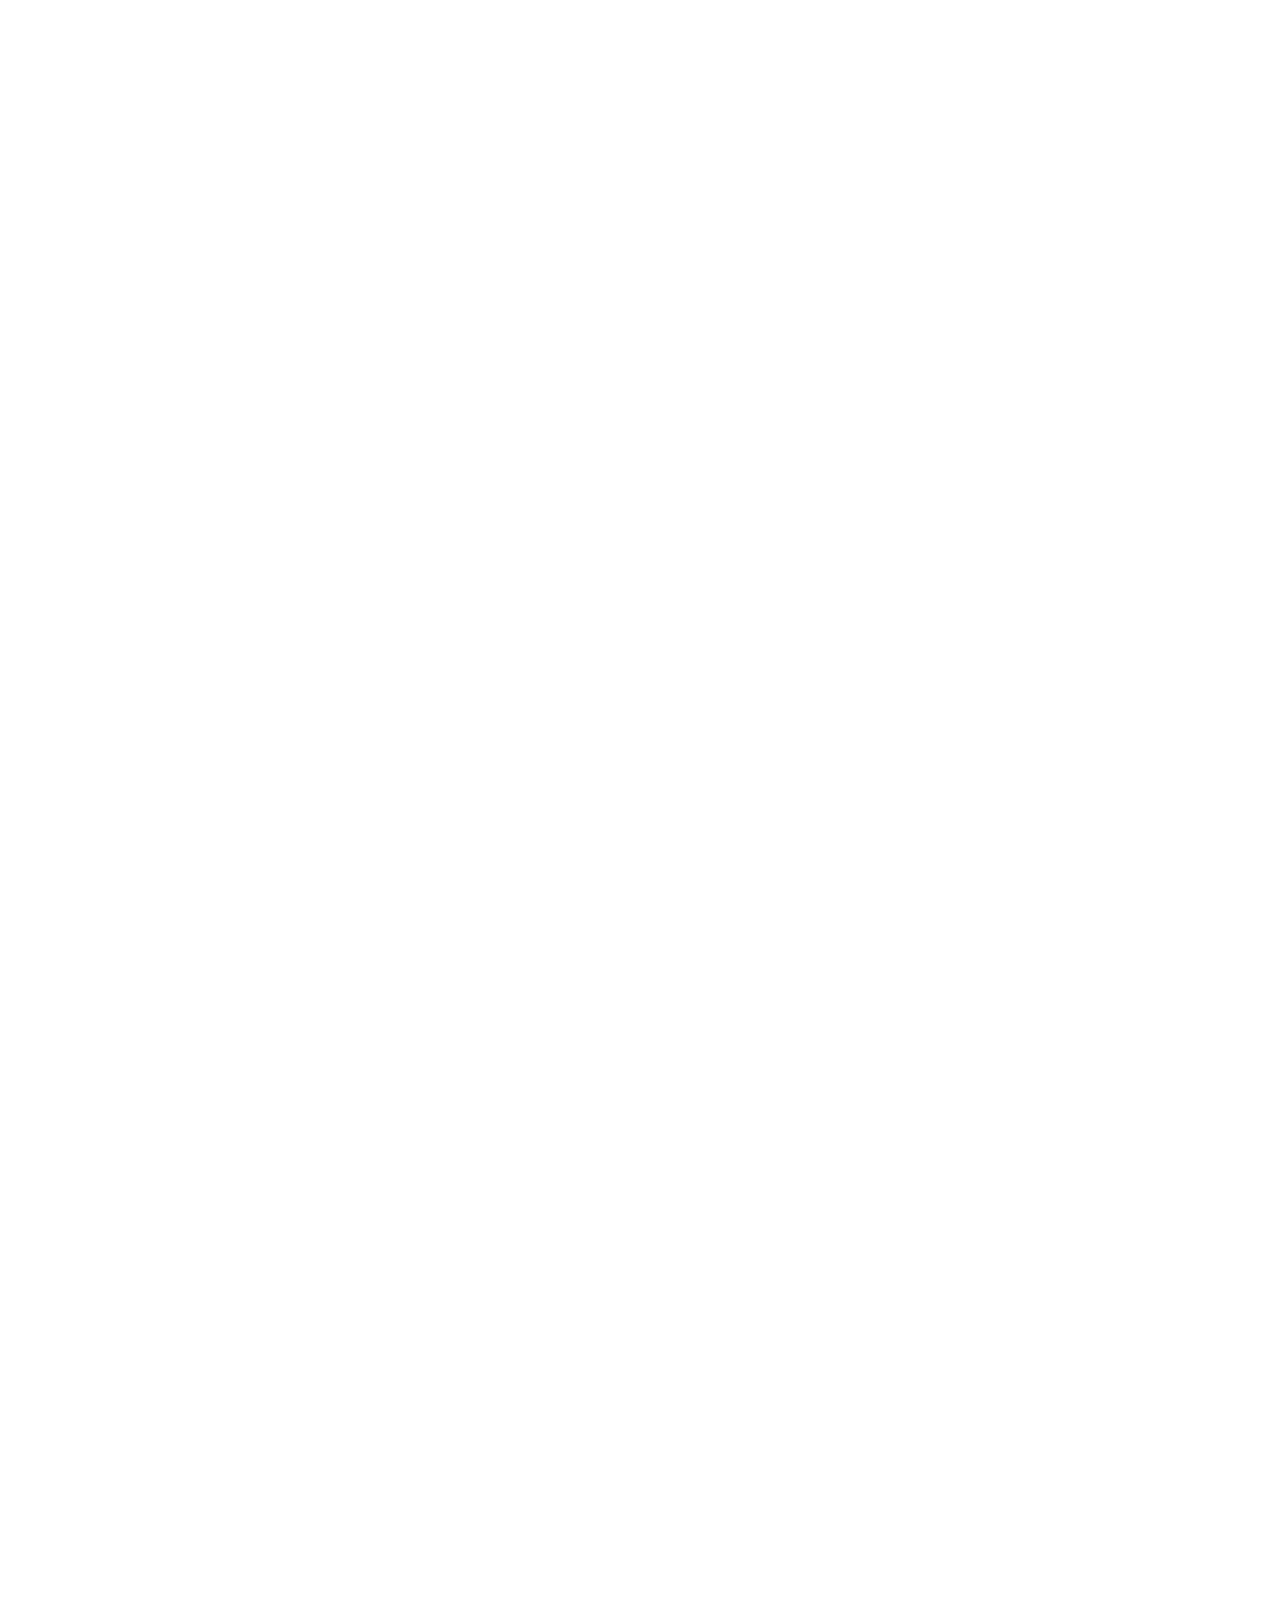
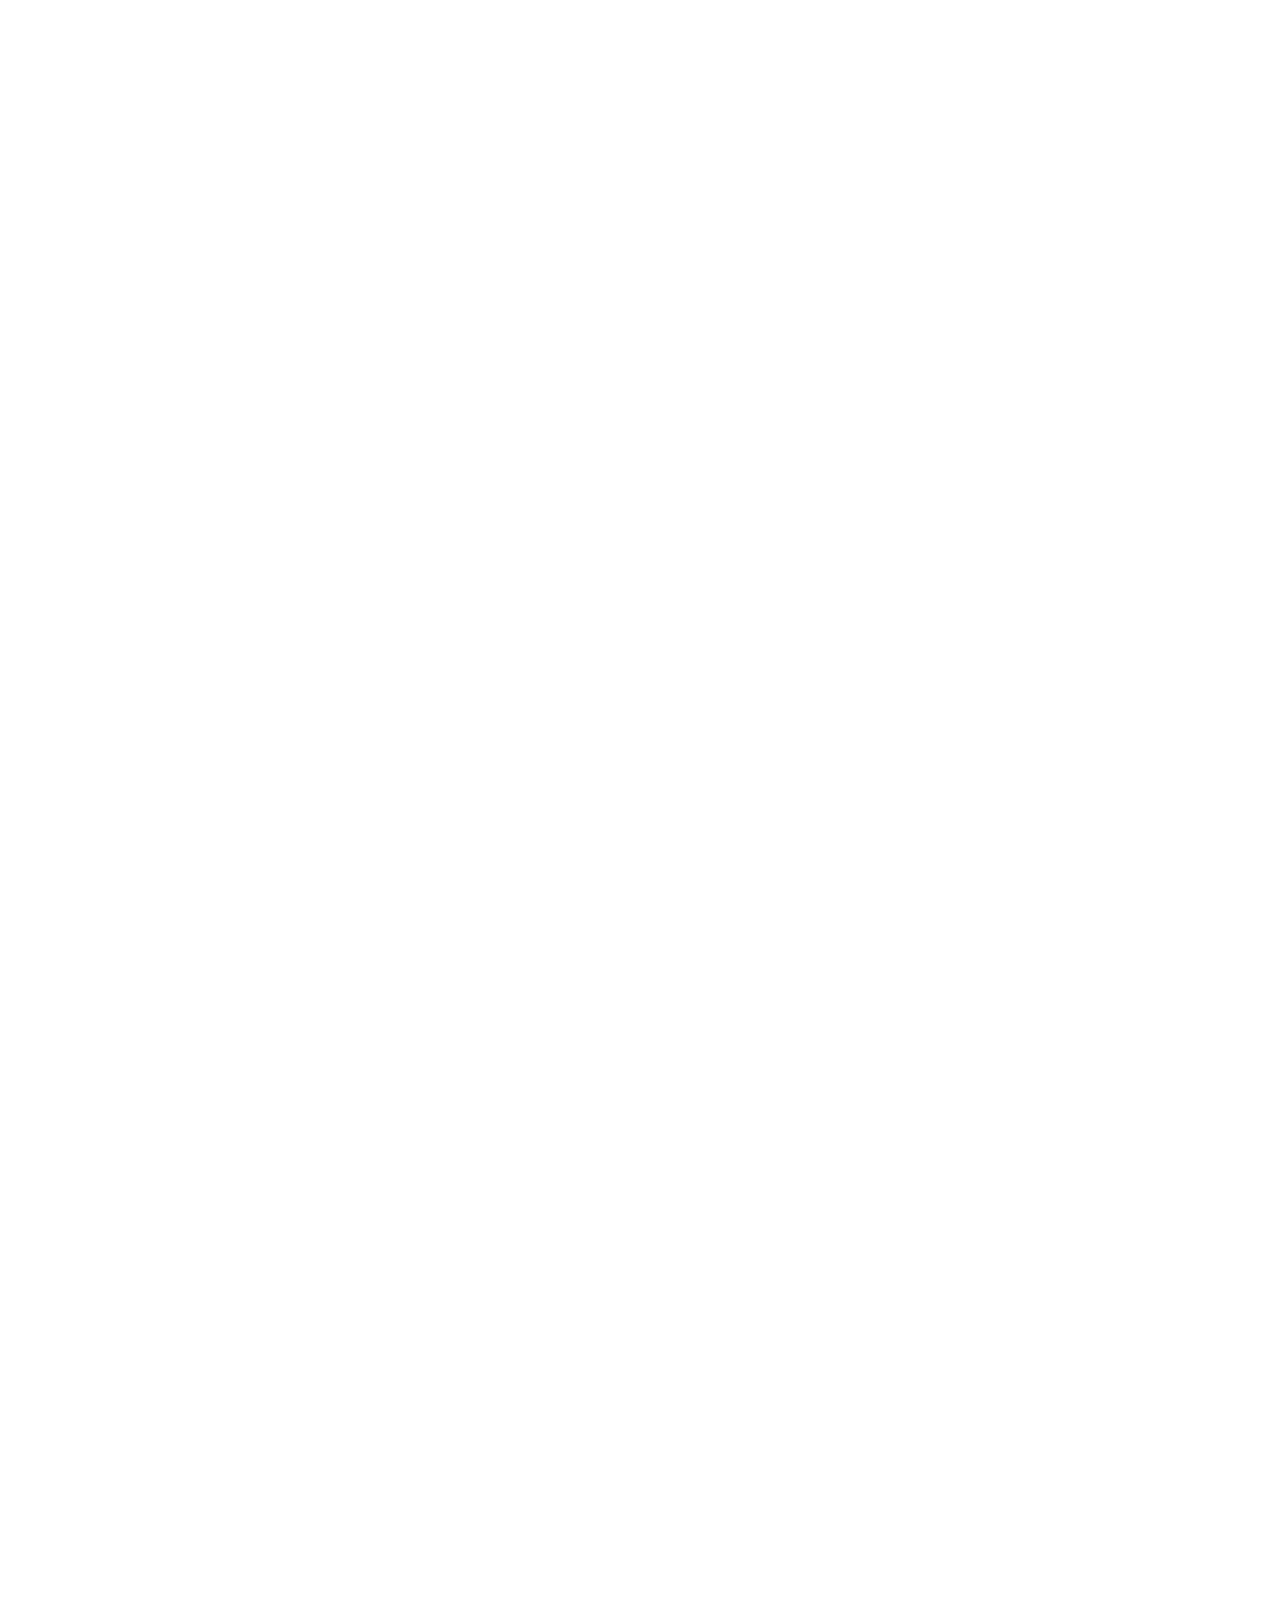
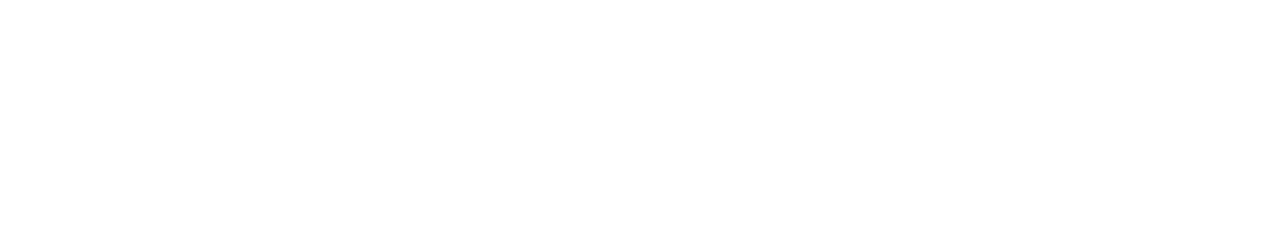
==== commit d5a45117: "Mods" ====
--- a/public/dlt-blockchain-ethereum-tokenization-erc-20-erc-721-nft-libra-stellar/index.html
+++ b/public/dlt-blockchain-ethereum-tokenization-erc-20-erc-721-nft-libra-stellar/index.html
@@ -1,3 +1,239 @@
-<!doctype html><html lang=en><head><meta charset=utf-8><meta name=viewport content="width=device-width,initial-scale=1"><meta http-equiv=x-ua-compatible content="IE=edge"><meta name=generator content="Hugo 0.70.0"><link rel=canonical href=https://ice09.github.io/dlt-blockchain-ethereum-tokenization-erc-20-erc-721-nft-libra-stellar/><link rel=apple-touch-icon sizes=180x180 href=/apple-touch-icon.png><link rel=icon type=image/png sizes=32x32 href=/favicon-32x32.png><link rel=icon type=image/png sizes=16x16 href=/favicon-16x16.png><link rel=manifest href=/site.webmanifest><link rel=mask-icon href=/safari-pinned-tab.svg color=#000000><meta name=msapplication-TileColor content="#ffffff"><meta name=theme-color content="#ffffff"><link rel=stylesheet href=https://ice09.github.io/css/prism.css media=none onload="this.media='all';"><link rel=stylesheet type=text/css href=https://ice09.github.io/css/styles.css><style id=inverter media=none>.intro-and-nav,.main-and-footer{filter:invert(100%)}*{background-color:inherit}img:not([src*=".svg"]),.colors,iframe,.demo-container{filter:invert(100%)}</style><title>DLT, Blockchain, Ethereum, Tokenization, ERC-20, ERC-721, NFT, Libra, Stellar | blockchainers.tech</title></head><body><a href=#main>skip to content</a><svg style="display:none"><symbol id="bookmark" viewBox="0 0 40 50"><g transform="translate(2266 3206.2)"><path style="stroke:currentColor;stroke-width:3.2637;fill:none" d="m-2262.2-3203.4-.2331 42.195 16.319-16.318 16.318 16.318.2331-42.428z"/></g></symbol><symbol id="w3c" viewBox="0 0 127.09899 67.763"><text font-size="83" style="font-size:83px;font-family:Trebuchet;letter-spacing:-12;fill-opacity:0" letter-spacing="-12" y="67.609352" x="-26.782778">W3C</text><text font-size="83" style="font-size:83px;font-weight:700;font-family:Trebuchet;fill-opacity:0" y="67.609352" x="153.21722" font-weight="bold">SVG</text><path style="fill:currentColor;image-rendering:optimizeQuality;shape-rendering:geometricPrecision" d="m33.695.377 12.062 41.016 12.067-41.016h8.731l-19.968 67.386h-.831l-12.48-41.759-12.479 41.759h-.832l-19.965-67.386h8.736l12.061 41.016 8.154-27.618-3.993-13.397h8.737z"/><path style="fill:currentColor;image-rendering:optimizeQuality;shape-rendering:geometricPrecision" d="m91.355 46.132c0 6.104-1.624 11.234-4.862 15.394-3.248 4.158-7.45 6.237-12.607 6.237-3.882.0-7.263-1.238-10.148-3.702-2.885-2.47-5.02-5.812-6.406-10.022l6.82-2.829c1.001 2.552 2.317 4.562 3.953 6.028 1.636 1.469 3.56 2.207 5.781 2.207 2.329.0 4.3-1.306 5.909-3.911 1.609-2.606 2.411-5.738 2.411-9.401.0-4.049-.861-7.179-2.582-9.399-1.995-2.604-5.129-3.912-9.397-3.912h-3.327v-3.991l11.646-20.133h-14.062l-3.911 6.655h-2.493v-14.976h32.441v4.075l-12.31 21.217c4.324 1.385 7.596 3.911 9.815 7.571 2.22 3.659 3.329 7.953 3.329 12.892z"/><path style="fill:currentColor;image-rendering:optimizeQuality;shape-rendering:geometricPrecision" d="m125.21.0 1.414 8.6-5.008 9.583s-1.924-4.064-5.117-6.314c-2.693-1.899-4.447-2.309-7.186-1.746-3.527.73-7.516 4.938-9.258 10.13-2.084 6.21-2.104 9.218-2.178 11.978-.115 4.428.58 7.043.58 7.043s-3.04-5.626-3.011-13.866c.018-5.882.947-11.218 3.666-16.479 2.404-4.627 5.954-7.404 9.114-7.728 3.264-.343 5.848 1.229 7.841 2.938 2.089 1.788 4.213 5.698 4.213 5.698l4.94-9.837z"/><path style="fill:currentColor;image-rendering:optimizeQuality;shape-rendering:geometricPrecision" d="m125.82 48.674s-2.208 3.957-3.589 5.48c-1.379 1.524-3.849 4.209-6.896 5.555-3.049 1.343-4.646 1.598-7.661 1.306-3.01-.29-5.807-2.032-6.786-2.764-.979-.722-3.486-2.864-4.897-4.854-1.42-2-3.634-5.995-3.634-5.995s1.233 4.001 2.007 5.699c.442.977 1.81 3.965 3.749 6.572 1.805 2.425 5.315 6.604 10.652 7.545 5.336.945 9.002-1.449 9.907-2.031.907-.578 2.819-2.178 4.032-3.475 1.264-1.351 2.459-3.079 3.116-4.108.487-.758 1.276-2.286 1.276-2.286l-1.276-6.644z"/></symbol><symbol id="tag" viewBox="0 0 177.16535 177.16535"><g transform="translate(0 -875.2)"><path style="fill-rule:evenodd;stroke-width:0;fill:currentColor" d="m159.9 894.3-68.79 8.5872-75.42 77.336 61.931 60.397 75.429-76.565 6.8495-69.755zm-31.412 31.835a10.813 10.813.0 011.8443 2.247 10.813 10.813.0 01-3.5174 14.872l-.0445.0275a10.813 10.813.0 01-14.86-3.5714 10.813 10.813.0 013.5563-14.863 10.813 10.813.0 0113.022 1.2884z"/></g></symbol><symbol id="balloon" viewBox="0 0 141.73228 177.16535"><g transform="translate(0 -875.2)"><g><path style="fill:currentColor" d="m68.156 882.83-.88753 1.4269c-4.9564 7.9666-6.3764 17.321-5.6731 37.378.36584 10.437 1.1246 23.51 1.6874 29.062.38895 3.8372 3.8278 32.454 4.6105 38.459 4.6694-.24176 9.2946.2879 14.377 1.481 1.2359-3.2937 5.2496-13.088 8.886-21.623 6.249-14.668 8.4128-21.264 10.253-31.252 1.2464-6.7626 1.6341-12.156 1.4204-19.764-.36325-12.93-2.1234-19.487-6.9377-25.843-2.0833-2.7507-6.9865-7.6112-7.9127-7.8436-.79716-.20019-6.6946-1.0922-6.7755-1.0248-.02213.0182-5.0006-.41858-7.5248-.22808l-2.149-.22808h-3.3738z"/><path style="fill:currentColor" d="m61.915 883.28-3.2484.4497c-1.7863.24724-3.5182.53481-3.8494.63994-2.4751.33811-4.7267.86957-6.7777 1.5696-.28598.0-1.0254.20146-2.3695.58589-5.0418 1.4418-6.6374 2.2604-8.2567 4.2364-6.281 7.6657-11.457 18.43-12.932 26.891-1.4667 8.4111.71353 22.583 5.0764 32.996 3.8064 9.0852 13.569 25.149 22.801 37.517 1.3741 1.841 2.1708 2.9286 2.4712 3.5792 3.5437-1.1699 6.8496-1.9336 10.082-2.3263-1.3569-5.7831-4.6968-21.86-6.8361-33.002-.92884-4.8368-2.4692-14.322-3.2452-19.991-.68557-5.0083-.77707-6.9534-.74159-15.791.04316-10.803.41822-16.162 1.5026-21.503 1.4593-5.9026 3.3494-11.077 6.3247-15.852z"/><path style="fill:currentColor" d="m94.499 885.78c-.10214-.0109-.13691.0-.0907.0409.16033.13489 1.329 1.0675 2.5976 2.0723 6.7003 5.307 11.273 14.568 12.658 25.638.52519 4.1949.24765 14.361-.5059 18.523-2.4775 13.684-9.7807 32.345-20.944 53.519l-3.0559 5.7971c2.8082.76579 5.7915 1.727 8.9926 2.8441 11.562-11.691 18.349-19.678 24.129-28.394 7.8992-11.913 11.132-20.234 12.24-31.518.98442-10.02-1.5579-20.876-6.7799-28.959-.2758-.4269-.57803-.86856-.89617-1.3166-3.247-6.13-9.752-12.053-21.264-16.131-2.3687-.86369-6.3657-2.0433-7.0802-2.1166z"/><path style="fill:currentColor" d="m32.52 892.22c-.2009-.13016-1.4606.81389-3.9132 2.7457-11.486 9.0476-17.632 24.186-16.078 39.61.79699 7.9138 2.4066 13.505 5.9184 20.562 5.8577 11.77 14.749 23.219 30.087 38.74.05838.059.12188.1244.18052.1838 1.3166-.5556 2.5965-1.0618 3.8429-1.5199-.66408-.32448-1.4608-1.3297-3.8116-4.4602-5.0951-6.785-8.7512-11.962-13.051-18.486-5.1379-7.7948-5.0097-7.5894-8.0586-13.054-6.2097-11.13-8.2674-17.725-8.6014-27.563-.21552-6.3494.13041-9.2733 1.775-14.987 2.1832-7.5849 3.9273-10.986 9.2693-18.07 1.7839-2.3656 2.6418-3.57 2.4409-3.7003z"/><path style="fill:currentColor" d="m69.133 992.37c-6.2405.0309-12.635.76718-19.554 2.5706 4.6956 4.7759 9.935 10.258 12.05 12.625l4.1272 4.6202h11.493l3.964-4.4516c2.0962-2.3541 7.4804-7.9845 12.201-12.768-8.378-1.4975-16.207-2.6353-24.281-2.5955z"/><rect style="stroke-width:0;fill:currentColor" ry="2.0328" height="27.746" width="22.766" y="1017.7" x="60.201"/></g></g></symbol><symbol id="info" viewBox="0 0 41.667 41.667"><g transform="translate(-37.035 -1004.6)"><path style="stroke-linejoin:round;stroke:currentColor;stroke-linecap:round;stroke-width:3.728;fill:none" d="m76.25 1030.2a18.968 18.968.0 01-23.037 13.709 18.968 18.968.0 01-13.738-23.019 18.968 18.968.0 0123.001-13.768 18.968 18.968.0 0113.798 22.984"/><g transform="matrix(1.1146 0 0 1.1146 -26.276 -124.92)"><path style="stroke:currentColor;stroke-linecap:round;stroke-width:3.728;fill:none" d="m75.491 1039.5v-8.7472"/><path style="stroke-width:0;fill:currentColor" transform="scale(-1)" d="m-73.193-1024.5a2.3719 2.3719.0 01-2.8807 1.7142 2.3719 2.3719.0 01-1.718-2.8785 2.3719 2.3719.0 012.8763-1.7217 2.3719 2.3719.0 011.7254 2.8741"/></g></g></symbol><symbol id="warning" viewBox="0 0 48.430474 41.646302"><g transform="translate(-1.1273 -1010.2)"><path style="stroke-linejoin:round;stroke:currentColor;stroke-linecap:round;stroke-width:4.151;fill:none" d="m25.343 1012.3-22.14 37.496h44.28z"/><path style="stroke:currentColor;stroke-linecap:round;stroke-width:4.1512;fill:none" d="m25.54 1027.7v8.7472"/><path style="stroke-width:0;fill:currentColor" d="m27.839 1042.8a2.3719 2.3719.0 01-2.8807 1.7143 2.3719 2.3719.0 01-1.718-2.8785 2.3719 2.3719.0 012.8763-1.7217 2.3719 2.3719.0 011.7254 2.8741"/></g></symbol><symbol id="menu" viewBox="0 0 50 50"><rect style="stroke-width:0;fill:currentColor" height="10" width="50" y="0" x="0"/><rect style="stroke-width:0;fill:currentColor" height="10" width="50" y="20" x="0"/><rect style="stroke-width:0;fill:currentColor" height="10" width="50" y="40" x="0"/></symbol><symbol id="link" viewBox="0 0 50 50"><g transform="translate(0 -1002.4)"><g transform="matrix(.095670 0 0 .095670 2.3233 1004.9)"><g><path style="stroke-width:0;fill:currentColor" d="m452.84 192.9-128.65 128.65c-35.535 35.54-93.108 35.54-128.65.0l-42.881-42.886 42.881-42.876 42.884 42.876c11.845 11.822 31.064 11.846 42.886.0l128.64-128.64c11.816-11.831 11.816-31.066.0-42.9l-42.881-42.881c-11.822-11.814-31.064-11.814-42.887.0l-45.928 45.936c-21.292-12.531-45.491-17.905-69.449-16.291l72.501-72.526c35.535-35.521 93.136-35.521 128.64.0l42.886 42.881c35.535 35.523 35.535 93.141-.001 128.66zm-254.28 168.51-45.903 45.9c-11.845 11.846-31.064 11.817-42.881.0l-42.884-42.881c-11.845-11.821-11.845-31.041.0-42.886l128.65-128.65c11.819-11.814 31.069-11.814 42.884.0l42.886 42.886 42.876-42.886-42.876-42.881c-35.54-35.521-93.113-35.521-128.65.0l-128.65 128.64c-35.538 35.545-35.538 93.146.0 128.65l42.883 42.882c35.51 35.54 93.11 35.54 128.65.0l72.496-72.499c-23.956 1.597-48.092-3.784-69.474-16.283z"/></g></g></g></symbol><symbol id="doc" viewBox="0 0 35 45"><g transform="translate(-147.53 -539.83)"><path style="stroke:currentColor;stroke-width:2.4501;fill:none" d="m149.38 542.67v39.194h31.354V542.67z"/><g style="stroke-width:25" transform="matrix(.098003 0 0 .098003 133.69 525.96)"><path d="m220 252.36h2e2" style="stroke:currentColor;stroke-width:25;fill:none"/><path style="stroke:currentColor;stroke-width:25;fill:none" d="m220 409.95h2e2"/><path d="m220 488.74h2e2" style="stroke:currentColor;stroke-width:25;fill:none"/><path d="m220 331.15h2e2" style="stroke:currentColor;stroke-width:25;fill:none"/></g></g></symbol><symbol id="tick" viewBox="0 0 177.16535 177.16535"><g transform="translate(0 -875.2)"><rect style="stroke-width:0;fill:currentColor" transform="rotate(30)" height="155" width="40" y="702.99" x="556.82"/><rect style="stroke-width:0;fill:currentColor" transform="rotate(30)" height="40" width="90.404" y="817.99" x="506.42"/></g></symbol></svg><div class=wrapper><header class=intro-and-nav role=banner><div><div class=intro><a class=logo href=/ aria-label="blockchainers.tech home page"><img src=https://ice09.github.io/images/logo.svg alt></a><p class=library-desc>Experiments in Decentralization. Tech only.</p></div><nav id=patterns-nav class=patterns role=navigation><h2 class=vh>Main navigation</h2><button id=menu-button aria-expanded=false><svg viewBox="0 0 50 50" aria-hidden="true" focusable="false"><use xlink:href="#menu"/></svg>
-Menu</button><ul id=patterns-list><li class=pattern><a href=/posts/><svg class="bookmark-icon" aria-hidden="true" focusable="false" viewBox="0 0 40 50"><use xlink:href="#bookmark"/></svg><span class=text>Posts</span></a></li><li class=pattern><a href=/index.xml><svg class="bookmark-icon" aria-hidden="true" focusable="false" viewBox="0 0 40 50"><use xlink:href="#bookmark"/></svg><span class=text>RSS</span></a></li></ul></nav></div></header><div class=main-and-footer><div><main id=main><h1>DLT, Blockchain, Ethereum, Tokenization, ERC-20, ERC-721, NFT, Libra, Stellar</h1><ul class=patterns-list></ul></main><footer role=contentinfo><div><label for=themer>dark theme: <input type=checkbox id=themer class=vh>
-<span aria-hidden=true></span></label></div>Made with <a href=https://gohugo.io/>Hugo</a>. Themed by <a href=https://github.com/zwbetz-gh/cupper-hugo-theme>Cupper</a>. Blog Logo made by <a href=https://www.flaticon.com/authors/freepik>Freepik</a> from <a href=https://www.flaticon.com>www.flaticon.com</a>.</footer></div></div></div><script src=https://ice09.github.io/js/prism.js></script><script src=https://ice09.github.io/js/dom-scripts.js></script></body></html>+<!DOCTYPE html>
+<html lang="en">
+  <head>
+  <meta charset="utf-8">
+  <meta name="viewport" content="width=device-width, initial-scale=1.0">
+  <meta http-equiv="X-UA-Compatible" content="IE=edge">
+
+  <meta name="generator" content="Hugo 0.70.0" />
+  <link rel="canonical" href="/dlt-blockchain-ethereum-tokenization-erc-20-erc-721-nft-libra-stellar/">
+
+  
+
+  <link rel="apple-touch-icon" sizes="180x180" href="/apple-touch-icon.png">
+  <link rel="icon" type="image/png" sizes="32x32" href="/favicon-32x32.png">
+  <link rel="icon" type="image/png" sizes="16x16" href="/favicon-16x16.png">
+  <link rel="manifest" href="/site.webmanifest">
+  <link rel="mask-icon" href="/safari-pinned-tab.svg" color="#000000">
+  <meta name="msapplication-TileColor" content="#ffffff">
+  <meta name="theme-color" content="#ffffff">
+
+  <style>
+    body {
+      visibility: hidden;
+      opacity: 0;
+    }
+  </style>
+
+  <link rel="stylesheet" href="/css/prism.css" media="none" onload="this.media='all';">
+
+  
+  
+  <link rel="stylesheet" type="text/css" href="/css/styles.css">
+
+  
+
+  
+  
+  <title>DLT, Blockchain, Ethereum, Tokenization, ERC-20, ERC-721, NFT, Libra, Stellar | blockchainers.tech</title>
+</head>
+
+  <body>
+    <a href="#main">skip to content</a>
+    <noscript>
+  <style>
+    body {
+      visibility: visible;
+      opacity: 1;
+    }
+  </style>
+</noscript>
+
+    <svg style="display: none">
+  <symbol id="bookmark" viewBox="0 0 40 50">
+   <g transform="translate(2266 3206.2)">
+    <path style="stroke:currentColor;stroke-width:3.2637;fill:none" d="m-2262.2-3203.4-.2331 42.195 16.319-16.318 16.318 16.318.2331-42.428z"/>
+   </g>
+  </symbol>
+
+  <symbol id="w3c" viewBox="0 0 127.09899 67.763">
+   <text font-size="83" style="font-size:83px;font-family:Trebuchet;letter-spacing:-12;fill-opacity:0" letter-spacing="-12" y="67.609352" x="-26.782778">W3C</text>
+   <text font-size="83" style="font-size:83px;font-weight:bold;font-family:Trebuchet;fill-opacity:0" y="67.609352" x="153.21722" font-weight="bold">SVG</text>
+   <path style="fill:currentColor;image-rendering:optimizeQuality;shape-rendering:geometricPrecision" d="m33.695.377 12.062 41.016 12.067-41.016h8.731l-19.968 67.386h-.831l-12.48-41.759-12.479 41.759h-.832l-19.965-67.386h8.736l12.061 41.016 8.154-27.618-3.993-13.397h8.737z"/>
+   <path style="fill:currentColor;image-rendering:optimizeQuality;shape-rendering:geometricPrecision" d="m91.355 46.132c0 6.104-1.624 11.234-4.862 15.394-3.248 4.158-7.45 6.237-12.607 6.237-3.882 0-7.263-1.238-10.148-3.702-2.885-2.47-5.02-5.812-6.406-10.022l6.82-2.829c1.001 2.552 2.317 4.562 3.953 6.028 1.636 1.469 3.56 2.207 5.781 2.207 2.329 0 4.3-1.306 5.909-3.911 1.609-2.606 2.411-5.738 2.411-9.401 0-4.049-.861-7.179-2.582-9.399-1.995-2.604-5.129-3.912-9.397-3.912h-3.327v-3.991l11.646-20.133h-14.062l-3.911 6.655h-2.493v-14.976h32.441v4.075l-12.31 21.217c4.324 1.385 7.596 3.911 9.815 7.571 2.22 3.659 3.329 7.953 3.329 12.892z"/>
+   <path style="fill:currentColor;image-rendering:optimizeQuality;shape-rendering:geometricPrecision" d="m125.21 0 1.414 8.6-5.008 9.583s-1.924-4.064-5.117-6.314c-2.693-1.899-4.447-2.309-7.186-1.746-3.527.73-7.516 4.938-9.258 10.13-2.084 6.21-2.104 9.218-2.178 11.978-.115 4.428.58 7.043.58 7.043s-3.04-5.626-3.011-13.866c.018-5.882.947-11.218 3.666-16.479 2.404-4.627 5.954-7.404 9.114-7.728 3.264-.343 5.848 1.229 7.841 2.938 2.089 1.788 4.213 5.698 4.213 5.698l4.94-9.837z"/>
+   <path style="fill:currentColor;image-rendering:optimizeQuality;shape-rendering:geometricPrecision" d="m125.82 48.674s-2.208 3.957-3.589 5.48c-1.379 1.524-3.849 4.209-6.896 5.555-3.049 1.343-4.646 1.598-7.661 1.306-3.01-.29-5.807-2.032-6.786-2.764-.979-.722-3.486-2.864-4.897-4.854-1.42-2-3.634-5.995-3.634-5.995s1.233 4.001 2.007 5.699c.442.977 1.81 3.965 3.749 6.572 1.805 2.425 5.315 6.604 10.652 7.545 5.336.945 9.002-1.449 9.907-2.031.907-.578 2.819-2.178 4.032-3.475 1.264-1.351 2.459-3.079 3.116-4.108.487-.758 1.276-2.286 1.276-2.286l-1.276-6.644z"/>
+  </symbol>
+
+  <symbol id="tag" viewBox="0 0 177.16535 177.16535">
+    <g transform="translate(0 -875.2)">
+     <path style="fill-rule:evenodd;stroke-width:0;fill:currentColor" d="m159.9 894.3-68.79 8.5872-75.42 77.336 61.931 60.397 75.429-76.565 6.8495-69.755zm-31.412 31.835a10.813 10.813 0 0 1 1.8443 2.247 10.813 10.813 0 0 1 -3.5174 14.872l-.0445.0275a10.813 10.813 0 0 1 -14.86 -3.5714 10.813 10.813 0 0 1 3.5563 -14.863 10.813 10.813 0 0 1 13.022 1.2884z"/>
+    </g>
+  </symbol>
+
+  <symbol id="balloon" viewBox="0 0 141.73228 177.16535">
+   <g transform="translate(0 -875.2)">
+    <g>
+     <path style="fill:currentColor" d="m68.156 882.83-.88753 1.4269c-4.9564 7.9666-6.3764 17.321-5.6731 37.378.36584 10.437 1.1246 23.51 1.6874 29.062.38895 3.8372 3.8278 32.454 4.6105 38.459 4.6694-.24176 9.2946.2879 14.377 1.481 1.2359-3.2937 5.2496-13.088 8.886-21.623 6.249-14.668 8.4128-21.264 10.253-31.252 1.2464-6.7626 1.6341-12.156 1.4204-19.764-.36325-12.93-2.1234-19.487-6.9377-25.843-2.0833-2.7507-6.9865-7.6112-7.9127-7.8436-.79716-.20019-6.6946-1.0922-6.7755-1.0248-.02213.0182-5.0006-.41858-7.5248-.22808l-2.149-.22808h-3.3738z"/>
+     <path style="fill:currentColor" d="m61.915 883.28-3.2484.4497c-1.7863.24724-3.5182.53481-3.8494.63994-2.4751.33811-4.7267.86957-6.7777 1.5696-.28598 0-1.0254.20146-2.3695.58589-5.0418 1.4418-6.6374 2.2604-8.2567 4.2364-6.281 7.6657-11.457 18.43-12.932 26.891-1.4667 8.4111.71353 22.583 5.0764 32.996 3.8064 9.0852 13.569 25.149 22.801 37.517 1.3741 1.841 2.1708 2.9286 2.4712 3.5792 3.5437-1.1699 6.8496-1.9336 10.082-2.3263-1.3569-5.7831-4.6968-21.86-6.8361-33.002-.92884-4.8368-2.4692-14.322-3.2452-19.991-.68557-5.0083-.77707-6.9534-.74159-15.791.04316-10.803.41822-16.162 1.5026-21.503 1.4593-5.9026 3.3494-11.077 6.3247-15.852z"/>
+     <path style="fill:currentColor" d="m94.499 885.78c-.10214-.0109-.13691 0-.0907.0409.16033.13489 1.329 1.0675 2.5976 2.0723 6.7003 5.307 11.273 14.568 12.658 25.638.52519 4.1949.24765 14.361-.5059 18.523-2.4775 13.684-9.7807 32.345-20.944 53.519l-3.0559 5.7971c2.8082.76579 5.7915 1.727 8.9926 2.8441 11.562-11.691 18.349-19.678 24.129-28.394 7.8992-11.913 11.132-20.234 12.24-31.518.98442-10.02-1.5579-20.876-6.7799-28.959-.2758-.4269-.57803-.86856-.89617-1.3166-3.247-6.13-9.752-12.053-21.264-16.131-2.3687-.86369-6.3657-2.0433-7.0802-2.1166z"/>
+     <path style="fill:currentColor" d="m32.52 892.22c-.20090-.13016-1.4606.81389-3.9132 2.7457-11.486 9.0476-17.632 24.186-16.078 39.61.79699 7.9138 2.4066 13.505 5.9184 20.562 5.8577 11.77 14.749 23.219 30.087 38.74.05838.059.12188.1244.18052.1838 1.3166-.5556 2.5965-1.0618 3.8429-1.5199-.66408-.32448-1.4608-1.3297-3.8116-4.4602-5.0951-6.785-8.7512-11.962-13.051-18.486-5.1379-7.7948-5.0097-7.5894-8.0586-13.054-6.2097-11.13-8.2674-17.725-8.6014-27.563-.21552-6.3494.13041-9.2733 1.775-14.987 2.1832-7.5849 3.9273-10.986 9.2693-18.07 1.7839-2.3656 2.6418-3.57 2.4409-3.7003z"/>
+     <path style="fill:currentColor" d="m69.133 992.37c-6.2405.0309-12.635.76718-19.554 2.5706 4.6956 4.7759 9.935 10.258 12.05 12.625l4.1272 4.6202h11.493l3.964-4.4516c2.0962-2.3541 7.4804-7.9845 12.201-12.768-8.378-1.4975-16.207-2.6353-24.281-2.5955z"/>
+     <rect style="stroke-width:0;fill:currentColor" ry="2.0328" height="27.746" width="22.766" y="1017.7" x="60.201"/>
+    </g>
+   </g>
+  </symbol>
+
+  <symbol id="info" viewBox="0 0 41.667 41.667">
+   <g transform="translate(-37.035 -1004.6)">
+    <path style="stroke-linejoin:round;stroke:currentColor;stroke-linecap:round;stroke-width:3.728;fill:none" d="m76.25 1030.2a18.968 18.968 0 0 1 -23.037 13.709 18.968 18.968 0 0 1 -13.738 -23.019 18.968 18.968 0 0 1 23.001 -13.768 18.968 18.968 0 0 1 13.798 22.984"/>
+    <g transform="matrix(1.1146 0 0 1.1146 -26.276 -124.92)">
+     <path style="stroke:currentColor;stroke-linecap:round;stroke-width:3.728;fill:none" d="m75.491 1039.5v-8.7472"/>
+     <path style="stroke-width:0;fill:currentColor" transform="scale(-1)" d="m-73.193-1024.5a2.3719 2.3719 0 0 1 -2.8807 1.7142 2.3719 2.3719 0 0 1 -1.718 -2.8785 2.3719 2.3719 0 0 1 2.8763 -1.7217 2.3719 2.3719 0 0 1 1.7254 2.8741"/>
+    </g>
+   </g>
+  </symbol>
+
+  <symbol id="warning" viewBox="0 0 48.430474 41.646302">
+    <g transform="translate(-1.1273 -1010.2)">
+     <path style="stroke-linejoin:round;stroke:currentColor;stroke-linecap:round;stroke-width:4.151;fill:none" d="m25.343 1012.3-22.14 37.496h44.28z"/>
+     <path style="stroke:currentColor;stroke-linecap:round;stroke-width:4.1512;fill:none" d="m25.54 1027.7v8.7472"/>
+     <path style="stroke-width:0;fill:currentColor" d="m27.839 1042.8a2.3719 2.3719 0 0 1 -2.8807 1.7143 2.3719 2.3719 0 0 1 -1.718 -2.8785 2.3719 2.3719 0 0 1 2.8763 -1.7217 2.3719 2.3719 0 0 1 1.7254 2.8741"/>
+    </g>
+  </symbol>
+
+  <symbol id="menu" viewBox="0 0 50 50">
+     <rect style="stroke-width:0;fill:currentColor" height="10" width="50" y="0" x="0"/>
+     <rect style="stroke-width:0;fill:currentColor" height="10" width="50" y="20" x="0"/>
+     <rect style="stroke-width:0;fill:currentColor" height="10" width="50" y="40" x="0"/>
+   </symbol>
+
+   <symbol id="link" viewBox="0 0 50 50">
+    <g transform="translate(0 -1002.4)">
+     <g transform="matrix(.095670 0 0 .095670 2.3233 1004.9)">
+      <g>
+       <path style="stroke-width:0;fill:currentColor" d="m452.84 192.9-128.65 128.65c-35.535 35.54-93.108 35.54-128.65 0l-42.881-42.886 42.881-42.876 42.884 42.876c11.845 11.822 31.064 11.846 42.886 0l128.64-128.64c11.816-11.831 11.816-31.066 0-42.9l-42.881-42.881c-11.822-11.814-31.064-11.814-42.887 0l-45.928 45.936c-21.292-12.531-45.491-17.905-69.449-16.291l72.501-72.526c35.535-35.521 93.136-35.521 128.64 0l42.886 42.881c35.535 35.523 35.535 93.141-.001 128.66zm-254.28 168.51-45.903 45.9c-11.845 11.846-31.064 11.817-42.881 0l-42.884-42.881c-11.845-11.821-11.845-31.041 0-42.886l128.65-128.65c11.819-11.814 31.069-11.814 42.884 0l42.886 42.886 42.876-42.886-42.876-42.881c-35.54-35.521-93.113-35.521-128.65 0l-128.65 128.64c-35.538 35.545-35.538 93.146 0 128.65l42.883 42.882c35.51 35.54 93.11 35.54 128.65 0l72.496-72.499c-23.956 1.597-48.092-3.784-69.474-16.283z"/>
+      </g>
+     </g>
+    </g>
+  </symbol>
+
+  <symbol id="doc" viewBox="0 0 35 45">
+   <g transform="translate(-147.53 -539.83)">
+    <path style="stroke:currentColor;stroke-width:2.4501;fill:none" d="m149.38 542.67v39.194h31.354v-39.194z"/>
+    <g style="stroke-width:25" transform="matrix(.098003 0 0 .098003 133.69 525.96)">
+     <path d="m220 252.36h200" style="stroke:currentColor;stroke-width:25;fill:none"/>
+     <path style="stroke:currentColor;stroke-width:25;fill:none" d="m220 409.95h200"/>
+     <path d="m220 488.74h200" style="stroke:currentColor;stroke-width:25;fill:none"/>
+     <path d="m220 331.15h200" style="stroke:currentColor;stroke-width:25;fill:none"/>
+    </g>
+   </g>
+ </symbol>
+
+ <symbol id="tick" viewBox="0 0 177.16535 177.16535">
+  <g transform="translate(0 -875.2)">
+   <rect style="stroke-width:0;fill:currentColor" transform="rotate(30)" height="155" width="40" y="702.99" x="556.82"/>
+   <rect style="stroke-width:0;fill:currentColor" transform="rotate(30)" height="40" width="90.404" y="817.99" x="506.42"/>
+  </g>
+ </symbol>
+</svg>
+
+    <div class="wrapper">
+      <header class="intro-and-nav" role="banner">
+  <div>
+    <div class="intro">
+      <a
+        class="logo"
+        href="https://ice09.github.io/"
+        aria-label="blockchainers.tech home page"
+      >
+        <img src="/images/logo.svg" alt="">
+      </a>
+      <p class="library-desc">
+         Experiments in Decentralization. Tech only. 
+      </p>
+    </div>
+    <nav id="patterns-nav" class="patterns" role="navigation">
+  <h2 class="vh">Main navigation</h2>
+  <button id="menu-button" aria-expanded="false">
+    <svg viewBox="0 0 50 50" aria-hidden="true" focusable="false">
+      <use xlink:href="#menu"></use>
+    </svg>
+    Menu
+  </button>
+  
+  <ul id="patterns-list">
+  
+    <li class="pattern">
+      
+      
+      
+      
+      <a href="/posts/" >
+        <svg class="bookmark-icon" aria-hidden="true" focusable="false" viewBox="0 0 40 50">
+          <use xlink:href="#bookmark"></use>
+        </svg>
+        <span class="text">Posts</span>
+      </a>
+    </li>
+  
+    <li class="pattern">
+      
+      
+      
+      
+      <a href="/index.xml" >
+        <svg class="bookmark-icon" aria-hidden="true" focusable="false" viewBox="0 0 40 50">
+          <use xlink:href="#bookmark"></use>
+        </svg>
+        <span class="text">RSS</span>
+      </a>
+    </li>
+  
+  </ul>
+</nav>
+  </div>
+</header>
+
+      <div class="main-and-footer">
+        <div>
+          
+  <main id="main">
+    <h1>DLT, Blockchain, Ethereum, Tokenization, ERC-20, ERC-721, NFT, Libra, Stellar</h1>
+    <ul class="patterns-list">
+      
+    </ul>
+  </main>
+
+          <footer role="contentinfo">
+  <div>
+    <label for="themer">
+      dark theme: <input type="checkbox" id="themer" class="vh">
+      
+      <span aria-hidden="true"></span>
+    </label>
+  </div>
+  
+    Made with <a href="https://gohugo.io/">Hugo</a>. Themed by <a href="https://github.com/zwbetz-gh/cupper-hugo-theme">Cupper</a>. Blog Logo made by <a href="https://www.flaticon.com/authors/freepik">Freepik</a> from <a href="https://www.flaticon.com">www.flaticon.com</a>.
+  
+</footer>
+
+        </div>
+      </div>
+    </div>
+    
+
+<script src="/js/dom-scripts.js"></script>  
+
+<script src="/js/prism.js"></script>
+
+
+
+
+
+    
+    
+  
+
+  </body>
+</html>
